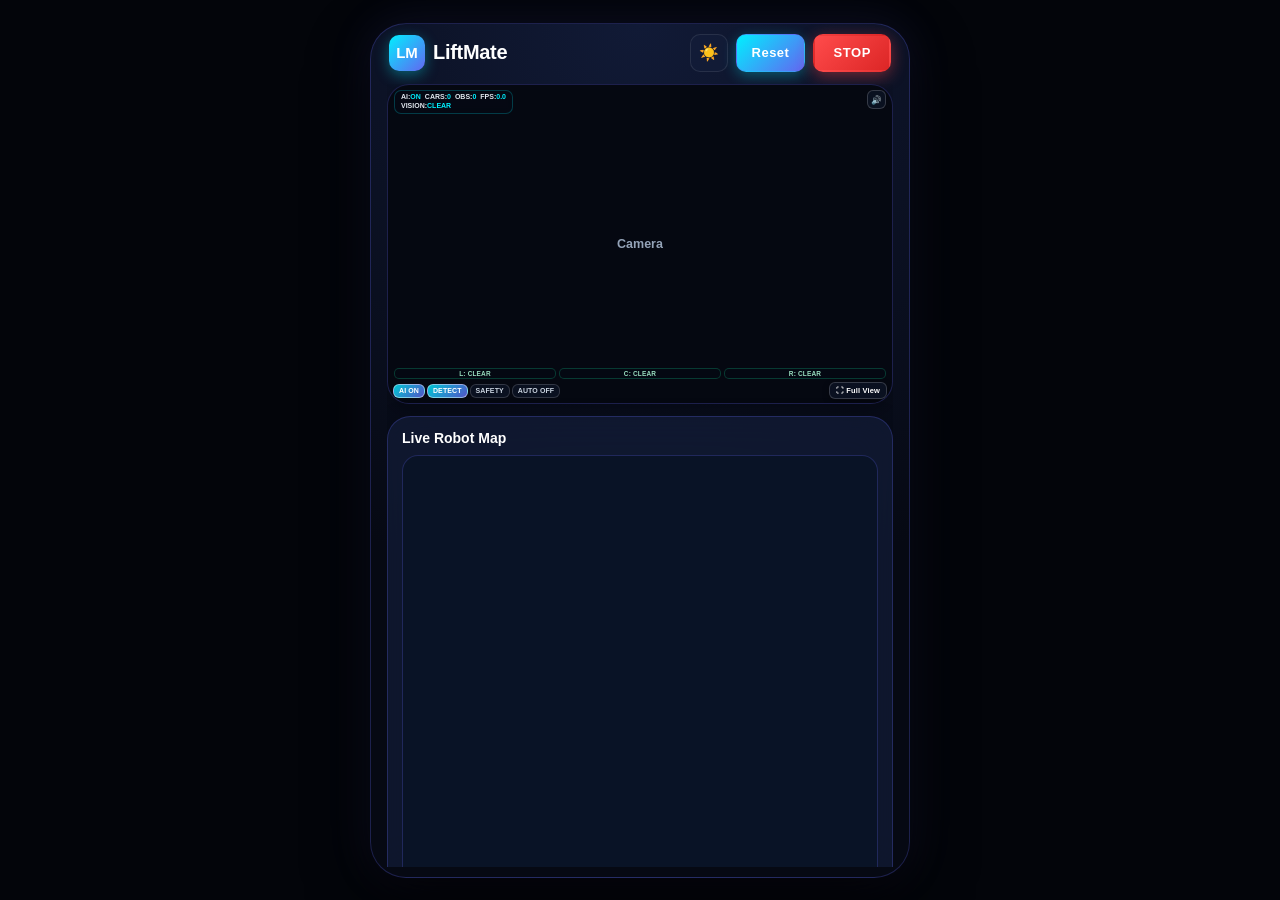
==== LiftMate-Control-Center/frontend/simple.html @ 36b8c378 "Initial full release: LiftMate control center, firmware, Android app, APK, models, maps, and scienti" ====
<!DOCTYPE html>
<html lang="en" data-theme="dark">
<head>
  <meta charset="UTF-8" />
  <meta name="viewport" content="width=device-width, initial-scale=1.0, maximum-scale=1.0, user-scalable=no, viewport-fit=cover" />
  <meta name="apple-mobile-web-app-capable" content="yes" />
  <meta name="apple-mobile-web-app-status-bar-style" content="black-translucent" />
  <title>LiftMate</title>
  <link rel="stylesheet" href="/vendor/leaflet/leaflet.css" />
  <style>
    /* ==================== MODERN AI DARK & LIGHT THEMES ==================== */
    :root[data-theme="dark"] {
      --bg-outer: #03050a;
      --bg-app: radial-gradient(circle at 50% 0%, #111a36 0%, #060913 65%);
      --bg-card: rgba(20, 30, 58, 0.68);
      --bg-track: rgba(8, 13, 26, 0.88);
      --border-glass: rgba(99, 102, 241, 0.26);
      --border-subtle: rgba(255, 255, 255, 0.09);
      --text-main: #ffffff;
      --text-sub: #94a3b8;
      --accent-gradient: linear-gradient(135deg, #00f0ff 0%, #6366f1 100%);
      --servo-gradient: linear-gradient(135deg, #a855f7 0%, #ec4899 100%);
      --shadow-shell: 0 24px 60px rgba(0, 0, 0, 0.8), 0 0 44px rgba(99, 102, 241, 0.14);
      --shadow-card: 0 8px 24px rgba(0, 0, 0, 0.32);
      --btn-surface: rgba(30, 41, 69, 0.78);
    }

    :root[data-theme="light"] {
      --bg-outer: #dfe7f2;
      --bg-app: radial-gradient(circle at 50% 0%, #ffffff 0%, #eef2f8 70%);
      --bg-card: rgba(255, 255, 255, 0.92);
      --bg-track: #e2e8f0;
      --border-glass: rgba(99, 102, 241, 0.2);
      --border-subtle: rgba(15, 23, 42, 0.08);
      --text-main: #0f172a;
      --text-sub: #64748b;
      --accent-gradient: linear-gradient(135deg, #2563eb 0%, #7c3aed 100%);
      --servo-gradient: linear-gradient(135deg, #8b5cf6 0%, #ec4899 100%);
      --shadow-shell: 0 20px 50px rgba(15, 23, 42, 0.14);
      --shadow-card: 0 8px 20px rgba(15, 23, 42, 0.06);
      --btn-surface: #f1f5f9;
    }

    * {
      box-sizing: border-box;
      margin: 0;
      padding: 0;
      -webkit-tap-highlight-color: transparent;
    }

    html, body {
      width: 100%;
      height: 100%;
      height: 100dvh;
      overflow: hidden;
      background: var(--bg-outer);
      color: var(--text-main);
      font-family: -apple-system, BlinkMacSystemFont, "SF Pro Display", "Inter", sans-serif;
      user-select: none;
      display: flex;
      justify-content: center;
      align-items: center;
      transition: background 0.3s ease, color 0.3s ease;
    }

    /* ==================== FLUID MOBILE APP SHELL (FITS ALL SCREEN SIZES) ==================== */
    .mobile-shell {
      width: 100%;
      max-width: 480px;
      height: 100%;
      height: 100dvh;
      background: var(--bg-app);
      display: flex;
      flex-direction: column;
      justify-content: space-between;
      gap: clamp(6px, 1.2dvh, 12px);
      padding:
        max(8px, env(safe-area-inset-top))
        clamp(10px, 3vw, 16px)
        max(10px, env(safe-area-inset-bottom));
      box-shadow: var(--shadow-shell);
      overflow: hidden;
    }

    @media (min-width: 520px) and (min-height: 700px) {
      .mobile-shell {
        height: min(95dvh, 880px);
        border-radius: 36px;
        border: 1px solid var(--border-glass);
      }
    }

    /* ==================== MINIMAL HEADER ==================== */
    .top-bar {
      flex: 0 0 auto;
      display: flex;
      align-items: center;
      justify-content: space-between;
      padding: 2px 2px;
    }

    .brand {
      display: flex;
      align-items: center;
      gap: 8px;
    }

    .brand-icon {
      width: clamp(30px, 4.2dvh, 36px);
      height: clamp(30px, 4.2dvh, 36px);
      border-radius: 10px;
      background: var(--accent-gradient);
      display: flex;
      align-items: center;
      justify-content: center;
      color: #fff;
      font-weight: 900;
      font-size: clamp(12px, 1.8dvh, 15px);
      box-shadow: 0 4px 14px rgba(0, 240, 255, 0.35);
    }

    .brand-title {
      font-size: clamp(16px, 2.3dvh, 20px);
      font-weight: 800;
      letter-spacing: -0.3px;
    }

    .top-actions {
      display: flex;
      align-items: center;
      gap: 8px;
    }

    .theme-btn {
      width: clamp(32px, 4.4dvh, 38px);
      height: clamp(32px, 4.4dvh, 38px);
      border-radius: 10px;
      border: 1px solid var(--border-subtle);
      background: var(--bg-card);
      color: var(--text-main);
      font-size: clamp(14px, 2dvh, 16px);
      cursor: pointer;
      display: flex;
      align-items: center;
      justify-content: center;
    }

    .reset-btn {
      height: clamp(32px, 4.4dvh, 38px);
      padding: 0 clamp(10px, 3vw, 15px);
      border-radius: 10px;
      border: 1px solid var(--border-glass);
      background: var(--accent-gradient);
      color: #fff;
      font-size: clamp(11px, 1.6dvh, 13px);
      font-weight: 900;
      letter-spacing: 0.5px;
      cursor: pointer;
      box-shadow: 0 4px 14px rgba(0, 240, 255, 0.3);
      transition: transform 0.1s ease, box-shadow 0.15s ease;
    }
    .reset-btn:active,
    .reset-btn.active {
      transform: scale(0.95);
      box-shadow: 0 0 20px rgba(0, 240, 255, 0.75);
    }

    .stop-btn {
      height: clamp(32px, 4.4dvh, 38px);
      padding: 0 clamp(12px, 3.5vw, 18px);
      border-radius: 10px;
      border: 2px solid transparent;
      background: linear-gradient(135deg, #ff4b4b 0%, #dc2626 100%);
      color: #fff;
      font-size: clamp(11px, 1.6dvh, 13px);
      font-weight: 900;
      letter-spacing: 0.6px;
      cursor: pointer;
      box-shadow: 0 4px 16px rgba(239, 68, 68, 0.45);
      transition: transform 0.1s ease, box-shadow 0.15s ease;
    }
    .stop-btn:active,
    .stop-btn.active {
      border-color: #ffffff;
      box-shadow: 0 0 24px rgba(255, 75, 75, 0.9);
      transform: scale(0.96);
    }

    /* ==================== RESPONSIVE CONTENT GRID ==================== */
    .main-stack {
      flex: 1 1 auto;
      min-height: 0;
      display: flex;
      flex-direction: column;
      justify-content: flex-start;
      gap: 12px;
      overflow-y: auto;
      overflow-x: hidden;
      -webkit-overflow-scrolling: touch;
      padding-bottom: 12px;
    }
    .main-stack::-webkit-scrollbar {
      width: 4px;
    }
    .main-stack::-webkit-scrollbar-thumb {
      background: var(--border-glass);
      border-radius: 4px;
    }

    /* ==================== CLEAN CAMERA VIEWPORT ==================== */
    .camera-card {
      flex: 0 0 auto;
      height: 245px;
      width: 100%;
      border-radius: clamp(16px, 2.5dvh, 22px);
      overflow: hidden;
      background: #050811;
      border: 1px solid var(--border-glass);
      box-shadow: var(--shadow-card);
      position: relative;
      display: flex;
      align-items: center;
      justify-content: center;
    }

    .camera-card.cam-fullscreen {
      position: fixed;
      inset: 8px;
      z-index: 9999;
      width: calc(100vw - 16px);
      height: calc(100dvh - 16px);
      border-radius: 20px;
      background: #03060d;
      box-shadow: 0 24px 64px rgba(0, 0, 0, 0.85);
    }

    .cam-full-btn {
      padding: 3px 6px;
      border-radius: 6px;
      border: 1px solid rgba(255, 255, 255, 0.18);
      background: rgba(15, 23, 42, 0.62);
      backdrop-filter: blur(6px);
      -webkit-backdrop-filter: blur(6px);
      color: #ffffff;
      font-size: 7.5px;
      font-weight: 800;
      letter-spacing: 0.15px;
      cursor: pointer;
      white-space: nowrap;
      box-shadow: 0 2px 6px rgba(0, 0, 0, 0.35);
      transition: transform 0.12s ease, background 0.15s ease, border-color 0.15s ease;
    }
    .cam-full-btn:hover,
    .cam-full-btn:active {
      transform: scale(0.96);
      border-color: #00f0ff;
      background: rgba(99, 102, 241, 0.85);
    }

    /* ==================== AI CAMERA VISION HUD & CONTROLS (INSIDE CAMERA CARD) ==================== */
    .ai-cam-hud {
      position: absolute;
      top: 5px;
      left: 6px;
      z-index: 18;
      background: rgba(6, 10, 22, 0.52);
      backdrop-filter: blur(5px);
      -webkit-backdrop-filter: blur(5px);
      border: 1px solid rgba(0, 240, 255, 0.22);
      border-radius: 7px;
      padding: 2px 6px;
      font-size: 7px;
      line-height: 1.25;
      font-weight: 700;
      color: #e2e8f0;
      pointer-events: none;
    }
    .ai-cam-hud .ai-hud-row {
      display: flex;
      align-items: center;
      gap: 4px;
      white-space: nowrap;
    }
    .ai-cam-hud .ai-val {
      color: #00f0ff;
      font-weight: 800;
    }
    .ai-cam-hud .ai-val.off {
      color: #94a3b8;
    }
    .ai-cam-hud .ai-val.warn {
      color: #fbbf24;
    }
    .ai-cam-hud .ai-val.crit {
      color: #ff4b4b;
    }

    .ai-top-right {
      position: absolute;
      top: 5px;
      right: 6px;
      z-index: 19;
      display: flex;
      align-items: center;
      gap: 3px;
      max-width: 52%;
    }

    .ai-warning-banner {
      display: none;
      padding: 2px 5px;
      border-radius: 6px;
      font-size: 7px;
      font-weight: 800;
      letter-spacing: 0.2px;
      color: #ffffff;
      background: rgba(15, 23, 42, 0.72);
      border: 1px solid rgba(56, 189, 248, 0.45);
      text-overflow: ellipsis;
      overflow: hidden;
      white-space: nowrap;
      pointer-events: none;
    }
    .ai-warning-banner.show {
      display: inline-block;
    }
    .ai-warning-banner.level-INFO {
      background: rgba(8, 47, 73, 0.75);
      border-color: #00f0ff;
      color: #e0f2fe;
    }
    .ai-warning-banner.level-WARNING {
      background: rgba(120, 53, 15, 0.82);
      border-color: #f59e0b;
      color: #fef3c7;
    }
    .ai-warning-banner.level-CRITICAL {
      background: linear-gradient(135deg, rgba(220, 38, 38, 0.9), rgba(153, 27, 27, 0.9));
      border-color: #ffffff;
      color: #ffffff;
      box-shadow: 0 0 12px rgba(239, 68, 68, 0.75);
    }

    .ai-mute-btn {
      width: 19px;
      height: 19px;
      border-radius: 6px;
      border: 1px solid rgba(255, 255, 255, 0.18);
      background: rgba(15, 23, 42, 0.62);
      color: #ffffff;
      font-size: 8.5px;
      cursor: pointer;
      display: flex;
      align-items: center;
      justify-content: center;
      flex: 0 0 auto;
    }

    .ai-region-strip {
      position: absolute;
      bottom: 24px;
      left: 6px;
      right: 6px;
      z-index: 18;
      display: grid;
      grid-template-columns: repeat(3, 1fr);
      gap: 3px;
      pointer-events: none;
    }
    .ai-zone-pill {
      background: rgba(6, 10, 22, 0.42);
      border: 1px solid rgba(16, 185, 129, 0.28);
      border-radius: 5px;
      padding: 1px 3px;
      text-align: center;
      font-size: 6.5px;
      font-weight: 700;
      color: rgba(167, 243, 208, 0.9);
      letter-spacing: 0.15px;
      white-space: nowrap;
      overflow: hidden;
      text-overflow: ellipsis;
    }
    .ai-zone-pill.blocked {
      background: rgba(127, 29, 29, 0.72);
      border-color: rgba(248, 113, 113, 0.65);
      color: #fecaca;
    }
    .ai-zone-pill.unknown {
      background: rgba(30, 41, 59, 0.52);
      border-color: rgba(148, 163, 184, 0.3);
      color: #cbd5e1;
    }

    .ai-cam-controls {
      position: absolute;
      bottom: 4px;
      left: 5px;
      right: 5px;
      z-index: 20;
      display: flex;
      align-items: center;
      justify-content: space-between;
      gap: 3px;
    }
    .ai-mode-group {
      display: flex;
      align-items: center;
      gap: 2px;
      flex-wrap: nowrap;
      overflow-x: auto;
      scrollbar-width: none;
    }
    .ai-mode-group::-webkit-scrollbar {
      display: none;
    }
    .ai-ctrl-btn {
      padding: 2.5px 5px;
      border-radius: 6px;
      border: 1px solid rgba(255, 255, 255, 0.16);
      background: rgba(15, 23, 42, 0.62);
      backdrop-filter: blur(5px);
      -webkit-backdrop-filter: blur(5px);
      color: #cbd5e1;
      font-size: 7px;
      font-weight: 800;
      letter-spacing: 0.1px;
      cursor: pointer;
      white-space: nowrap;
      transition: all 0.14s ease;
    }
    .ai-ctrl-btn.active {
      background: linear-gradient(135deg, rgba(0, 240, 255, 0.82) 0%, rgba(99, 102, 241, 0.82) 100%);
      color: #ffffff;
      border-color: rgba(255, 255, 255, 0.45);
    }
    .ai-ctrl-btn.safety-active {
      background: linear-gradient(135deg, rgba(16, 185, 129, 0.85) 0%, rgba(5, 150, 105, 0.85) 100%);
      color: #ffffff;
      border-color: rgba(255, 255, 255, 0.45);
    }
    .ai-ctrl-btn.locked {
      opacity: 0.65;
      border-style: dashed;
      border-color: rgba(245, 158, 11, 0.4);
      color: #fcd34d;
    }
    .ai-ctrl-btn.auto-active {
      background: linear-gradient(135deg, rgba(16, 185, 129, 0.92) 0%, rgba(5, 150, 105, 0.92) 100%);
      color: #ffffff;
      border-color: rgba(167, 243, 208, 0.75);
      box-shadow: 0 0 10px rgba(16, 185, 129, 0.55);
    }
    .auto-mode-btn {
      padding: 3px 9px;
      border-radius: 999px;
      border: 1px solid rgba(255, 255, 255, 0.16);
      background: rgba(15, 23, 42, 0.68);
      color: #cbd5e1;
      font-size: 10px;
      font-weight: 800;
      letter-spacing: 0.3px;
      cursor: pointer;
      white-space: nowrap;
      transition: all 0.16s ease;
    }
    .auto-mode-btn.active {
      background: linear-gradient(135deg, rgba(16, 185, 129, 0.92) 0%, rgba(5, 150, 105, 0.92) 100%);
      color: #ffffff;
      border-color: rgba(167, 243, 208, 0.78);
      box-shadow: 0 0 12px rgba(16, 185, 129, 0.45);
    }

    /* ==================== OFFLINE LIVE NAVIGATION MAP CARD ==================== */
    .map-actions-row {
      width: 100%;
      display: grid;
      grid-template-columns: repeat(3, 1fr);
      gap: 8px;
    }

    .map-pill-btn {
      padding: 8px 6px;
      border-radius: 12px;
      border: 1px solid var(--border-subtle);
      background: var(--btn-surface);
      color: var(--text-main);
      font-size: clamp(10.5px, 1.45dvh, 12px);
      font-weight: 800;
      cursor: pointer;
      text-align: center;
      white-space: nowrap;
      transition: background 0.15s ease, color 0.15s ease, transform 0.1s ease;
    }
    .map-pill-btn:active,
    .map-pill-btn.active {
      background: var(--accent-gradient);
      color: #ffffff;
      border-color: transparent;
      transform: scale(0.97);
    }

    .map-pill-btn.repaired-btn {
      background: linear-gradient(135deg, rgba(16, 185, 129, 0.22), rgba(5, 150, 105, 0.32));
      border-color: rgba(16, 185, 129, 0.55);
      color: var(--text-main);
    }
    .map-pill-btn.repaired-btn:active,
    .map-pill-btn.repaired-btn.active {
      background: linear-gradient(135deg, #10b981, #059669);
      color: #ffffff;
    }

    /* ==================== SUSTAINABLE CAR REPAIR MODAL ==================== */
    .sust-modal-backdrop {
      position: fixed;
      inset: 0;
      z-index: 10000;
      background: rgba(3, 7, 18, 0.78);
      backdrop-filter: blur(10px);
      -webkit-backdrop-filter: blur(10px);
      display: none;
      align-items: center;
      justify-content: center;
      padding: 16px;
    }
    .sust-modal-backdrop.open {
      display: flex;
    }
    .sust-modal-card {
      width: 100%;
      max-width: 420px;
      background: var(--bg-card);
      border: 1.5px solid rgba(16, 185, 129, 0.55);
      border-radius: 22px;
      padding: 18px 16px;
      box-shadow: 0 24px 60px rgba(0, 0, 0, 0.65);
      color: var(--text-main);
      display: flex;
      flex-direction: column;
      gap: 12px;
    }
    .sust-header {
      display: flex;
      align-items: center;
      justify-content: space-between;
      gap: 8px;
    }
    .sust-title {
      font-size: 15px;
      font-weight: 900;
      color: #10b981;
      display: flex;
      align-items: center;
      gap: 6px;
    }
    .sust-badges {
      display: grid;
      grid-template-columns: 1fr 1fr;
      gap: 8px;
    }
    .sust-metric {
      padding: 8px 10px;
      border-radius: 12px;
      background: rgba(16, 185, 129, 0.14);
      border: 1px solid rgba(16, 185, 129, 0.35);
      font-size: 11.5px;
      font-weight: 800;
      color: #10b981;
      text-align: center;
    }
    .sust-box {
      padding: 10px 12px;
      border-radius: 14px;
      background: var(--btn-surface);
      border: 1px solid var(--border-subtle);
      font-size: 11.5px;
      line-height: 1.48;
      color: var(--text-main);
    }
    .sust-box h4 {
      font-size: 12px;
      font-weight: 900;
      margin-bottom: 5px;
      color: var(--accent-cyan);
    }
    .sust-list {
      margin: 0;
      padding-left: 16px;
      display: flex;
      flex-direction: column;
      gap: 4px;
    }
    .sust-actions {
      display: grid;
      grid-template-columns: 1fr 1fr;
      gap: 8px;
    }
    .sust-btn-keep {
      padding: 10px 8px;
      border: none;
      border-radius: 12px;
      background: linear-gradient(135deg, #10b981, #059669);
      color: #ffffff;
      font-size: 12px;
      font-weight: 900;
      cursor: pointer;
    }
    .sust-btn-remove {
      padding: 10px 8px;
      border: none;
      border-radius: 12px;
      background: linear-gradient(135deg, #ef4444, #dc2626);
      color: #ffffff;
      font-size: 12px;
      font-weight: 900;
      cursor: pointer;
    }

    .offline-map-box {
      width: 100%;
      height: 300px;
      border-radius: 16px;
      overflow: hidden;
      border: 1.5px solid var(--border-glass);
      background: #091326;
      position: relative;
      z-index: 2;
      touch-action: none;
    }

    /* Modern styling for Leaflet in-map Layer Switcher & Zoom Controls */
    .leaflet-control-layers,
    .leaflet-bar {
      border: 1px solid rgba(99, 102, 241, 0.35) !important;
      border-radius: 12px !important;
      background: rgba(15, 23, 42, 0.88) !important;
      backdrop-filter: blur(10px);
      color: #ffffff !important;
      box-shadow: 0 6px 18px rgba(0, 0, 0, 0.45) !important;
      overflow: hidden;
    }
    .leaflet-bar a {
      background: transparent !important;
      color: #ffffff !important;
      border-bottom: 1px solid rgba(255, 255, 255, 0.12) !important;
      font-weight: 800;
    }
    .leaflet-control-layers-toggle {
      width: 34px !important;
      height: 34px !important;
    }
    .leaflet-control-layers-expanded {
      padding: 8px 12px !important;
      font-size: 12px !important;
      font-weight: 700 !important;
      color: #ffffff !important;
    }

    @media (min-width: 768px) {
      .mobile-shell {
        max-width: 540px;
      }
      .camera-card {
        height: 320px;
      }
      .offline-map-box {
        height: 450px;
      }
    }

    .glass-section.map-fullscreen {
      position: fixed;
      inset: 8px;
      z-index: 9999;
      height: calc(100dvh - 16px);
      overflow-y: auto;
    }
    .glass-section.map-fullscreen .offline-map-box {
      flex: 1 1 auto;
      height: 78dvh;
    }

    .camera-card canvas {
      width: 100%;
      height: 100%;
      object-fit: cover;
      display: none;
    }
    .camera-card.cam-fullscreen canvas {
      object-fit: contain;
    }

    .cam-label {
      color: var(--text-sub);
      font-size: 12.5px;
      font-weight: 600;
    }

    /* ==================== GLASS CARDS ==================== */
    .glass-section {
      flex: 0 0 auto;
      background: var(--bg-card);
      backdrop-filter: blur(18px);
      -webkit-backdrop-filter: blur(18px);
      border: 1px solid var(--border-glass);
      border-radius: clamp(18px, 2.6dvh, 24px);
      padding: clamp(8px, 1.4dvh, 14px) clamp(10px, 3vw, 14px);
      box-shadow: var(--shadow-card);
      display: flex;
      flex-direction: column;
      align-items: center;
      gap: clamp(6px, 1dvh, 10px);
    }

    .section-label {
      width: 100%;
      display: flex;
      align-items: center;
      justify-content: space-between;
      font-size: clamp(12px, 1.7dvh, 14px);
      font-weight: 800;
      color: var(--text-main);
    }

    .speed-badge {
      font-size: clamp(10.5px, 1.45dvh, 12px);
      font-weight: 800;
      padding: 2px 9px;
      border-radius: 999px;
      background: var(--bg-track);
      border: 1px solid var(--border-glass);
      color: var(--text-main);
    }

    /* ==================== WHEEL SPEED SLIDER (LOW TO MAX) ==================== */
    .speed-row {
      width: 100%;
      display: flex;
      align-items: center;
      gap: 8px;
      padding: 2px 2px;
    }

    .speed-tag {
      font-size: clamp(10px, 1.35dvh, 11.5px);
      font-weight: 800;
      color: var(--text-sub);
      letter-spacing: 0.3px;
      flex: 0 0 auto;
    }

    .speed-track {
      position: relative;
      flex: 1 1 auto;
      height: clamp(24px, 3.4dvh, 30px);
      border-radius: 999px;
      background: var(--bg-track);
      border: 1.5px solid var(--border-glass);
      box-shadow: inset 0 3px 8px rgba(0, 0, 0, 0.35);
      cursor: ew-resize;
      touch-action: none;
      overflow: hidden;
      display: flex;
      align-items: center;
    }

    .speed-fill {
      position: absolute;
      left: 0;
      top: 0;
      bottom: 0;
      width: 50%;
      background: var(--accent-gradient);
      opacity: 0.5;
      pointer-events: none;
      transition: width 0.03s linear;
    }

    .speed-thumb {
      position: absolute;
      top: 3px;
      bottom: 3px;
      width: clamp(22px, 3.2dvh, 28px);
      left: calc(50% - 13px);
      border-radius: 999px;
      background: var(--accent-gradient);
      border: 2px solid #ffffff;
      box-shadow: 0 2px 8px rgba(0, 0, 0, 0.45), 0 0 12px rgba(0, 240, 255, 0.6);
      pointer-events: none;
      transition: left 0.03s linear;
    }

    /* ==================== FLUID 360° CIRCULAR MOTORS ==================== */
    .omni-circle-outer {
      --wheel-size: clamp(128px, min(44vw, 22.5dvh), 196px);
      position: relative;
      width: var(--wheel-size);
      height: var(--wheel-size);
      border-radius: 50%;
      background: radial-gradient(circle, rgba(0, 240, 255, 0.14) 0%, var(--bg-track) 74%);
      border: 2px solid var(--border-glass);
      box-shadow: inset 0 0 28px rgba(0, 240, 255, 0.12), 0 8px 24px rgba(0, 0, 0, 0.28);
      display: flex;
      align-items: center;
      justify-content: center;
      touch-action: none;
      cursor: pointer;
    }

    .omni-inner-ring {
      position: absolute;
      inset: 16%;
      border-radius: 50%;
      border: 1px dashed var(--border-subtle);
      pointer-events: none;
    }

    /* Percentage-positioned compass buttons scale smoothly to ANY circle diameter */
    .compass-btn {
      position: absolute;
      width: clamp(24px, 3.6dvh, 32px);
      height: clamp(24px, 3.6dvh, 32px);
      transform: translate(-50%, -50%);
      border-radius: 50%;
      border: 1px solid var(--border-subtle);
      background: var(--btn-surface);
      color: var(--text-main);
      font-size: clamp(10px, 1.5dvh, 13px);
      font-weight: 800;
      display: flex;
      align-items: center;
      justify-content: center;
      cursor: pointer;
      z-index: 4;
      touch-action: none;
    }
    .compass-btn:active,
    .compass-btn.active {
      background: var(--accent-gradient);
      color: #fff;
      border-color: transparent;
      transform: translate(-50%, -50%) scale(1.14);
    }

    .compass-n  { top: 10%;   left: 50%; }
    .compass-s  { top: 90%;   left: 50%; }
    .compass-e  { top: 50%;   left: 90%; }
    .compass-w  { top: 50%;   left: 10%; }
    .compass-ne { top: 21.7%; left: 78.3%; }
    .compass-nw { top: 21.7%; left: 21.7%; }
    .compass-se { top: 78.3%; left: 78.3%; }
    .compass-sw { top: 78.3%; left: 21.7%; }

    .omni-puck {
      position: absolute;
      width: clamp(46px, 7dvh, 60px);
      height: clamp(46px, 7dvh, 60px);
      border-radius: 50%;
      background: var(--accent-gradient);
      border: 2.5px solid #ffffff;
      box-shadow: 0 5px 18px rgba(0, 0, 0, 0.45), 0 0 20px rgba(0, 240, 255, 0.65);
      display: flex;
      align-items: center;
      justify-content: center;
      color: #ffffff;
      font-size: clamp(9px, 1.3dvh, 11px);
      font-weight: 900;
      letter-spacing: 0.4px;
      z-index: 6;
      cursor: grab;
      touch-action: none;
      transition: transform 0.04s linear;
    }

    .rotate-row {
      width: 100%;
      display: grid;
      grid-template-columns: 1fr 1fr;
      gap: 8px;
    }

    .rotate-pill {
      padding: clamp(6px, 1.1dvh, 10px);
      border-radius: 14px;
      border: 1px solid var(--border-subtle);
      background: var(--btn-surface);
      color: var(--text-main);
      font-size: clamp(11px, 1.5dvh, 12.5px);
      font-weight: 800;
      cursor: pointer;
      text-align: center;
      touch-action: none;
    }
    .rotate-pill:active,
    .rotate-pill.active {
      background: var(--accent-gradient);
      color: #fff;
      border-color: transparent;
    }

    /* ==================== FLUID 4 VERTICAL SLIDERS DECK ==================== */
    .v-deck {
      width: 100%;
      display: grid;
      grid-template-columns: repeat(4, 1fr);
      gap: clamp(6px, 2vw, 10px);
    }

    .v-col {
      display: flex;
      flex-direction: column;
      align-items: center;
      gap: clamp(4px, 0.8dvh, 7px);
    }

    .v-title {
      font-size: clamp(10px, 1.45dvh, 11.5px);
      font-weight: 800;
      color: var(--text-main);
      text-align: center;
      white-space: nowrap;
    }

    .v-track {
      position: relative;
      width: clamp(44px, 14vw, 56px);
      height: clamp(92px, 17.5dvh, 160px);
      border-radius: 999px;
      background: var(--bg-track);
      border: 1.5px solid var(--border-glass);
      box-shadow: inset 0 4px 12px rgba(0, 0, 0, 0.38);
      cursor: ns-resize;
      touch-action: none;
      overflow: hidden;
      display: flex;
      justify-content: center;
    }

    .v-zero-line {
      position: absolute;
      top: 50%;
      left: 8px;
      right: 8px;
      height: 2px;
      background: var(--border-subtle);
      z-index: 1;
      pointer-events: none;
    }

    .v-fill {
      position: absolute;
      left: 0;
      right: 0;
      top: 50%;
      height: 0%;
      background: var(--accent-gradient);
      opacity: 0.45;
      z-index: 1;
      pointer-events: none;
      transition: height 0.03s linear, top 0.03s linear;
    }

    .v-fill.servo-fill {
      background: var(--servo-gradient);
      top: auto;
      bottom: 0;
      height: 50%;
    }

    .v-thumb {
      position: absolute;
      left: 4px;
      right: 4px;
      height: clamp(22px, 3.2dvh, 28px);
      top: calc(50% - 13px);
      border-radius: 999px;
      background: var(--accent-gradient);
      border: 2px solid #ffffff;
      box-shadow: 0 3px 10px rgba(0, 0, 0, 0.45), 0 0 12px rgba(0, 240, 255, 0.55);
      z-index: 3;
      display: flex;
      align-items: center;
      justify-content: center;
      pointer-events: none;
      transition: top 0.03s linear;
    }

    .v-thumb.servo-thumb {
      background: var(--servo-gradient);
      box-shadow: 0 3px 10px rgba(0, 0, 0, 0.45), 0 0 12px rgba(236, 72, 153, 0.55);
    }

    .v-thumb::after {
      content: "";
      width: 14px;
      height: 2.5px;
      border-radius: 2px;
      background: rgba(255, 255, 255, 0.92);
    }

    /* ==================== MOBILE LANDSCAPE AUTO-ADAPT ==================== */
    @media (orientation: landscape) and (max-height: 560px) {
      .mobile-shell {
        max-width: 100%;
        height: 100dvh;
        border-radius: 0;
      }
      .main-stack {
        flex-direction: row;
        align-items: stretch;
        gap: 10px;
      }
      .camera-card {
        flex: 1 1 32%;
        max-height: none;
        height: 100%;
      }
      .glass-section {
        flex: 1 1 34%;
        justify-content: center;
      }
      .omni-circle-outer {
        --wheel-size: clamp(120px, 46dvh, 175px);
      }
      .v-track {
        width: clamp(38px, 6.5vw, 50px);
        height: clamp(110px, 52dvh, 180px);
      }
    }

    /* ==================== FLOATING HARDWARE LINK NOTICE (ZERO LAYOUT IMPACT) ==================== */
    .hw-conn-toast {
      position: fixed;
      bottom: max(12px, env(safe-area-inset-bottom));
      left: 50%;
      transform: translateX(-50%);
      z-index: 9998;
      max-width: min(92vw, 440px);
      padding: 6px 12px;
      border-radius: 999px;
      background: rgba(127, 29, 29, 0.92);
      border: 1px solid rgba(248, 113, 113, 0.75);
      color: #ffffff;
      font-size: 11px;
      font-weight: 800;
      letter-spacing: 0.2px;
      text-align: center;
      box-shadow: 0 8px 24px rgba(0, 0, 0, 0.55);
      pointer-events: none;
      display: none;
    }
    .hw-conn-toast.show {
      display: block;
    }
  </style>
</head>
<body>

  <div class="hw-conn-toast" id="hwConnToast"></div>

  <div class="mobile-shell">

    <!-- ==================== MINIMAL HEADER ==================== -->
    <header class="top-bar">
      <div class="brand">
        <div class="brand-icon">LM</div>
        <span class="brand-title">LiftMate</span>
      </div>
      <div class="top-actions">
        <button class="theme-btn" onclick="toggleTheme()" title="Light / Dark Mode">
          <span id="themeIcon">☀️</span>
        </button>
        <button class="reset-btn" id="resetBtn" onclick="resetEverything()">Reset</button>
        <button class="stop-btn" id="stopBtn" onclick="stopEverything()">STOP</button>
      </div>
    </header>

    <div class="main-stack">

      <!-- ==================== LIVE CAMERA VIEW ==================== -->
      <div class="camera-card" id="cameraCard">
        <canvas id="simpleCamCanvas" width="320" height="240"></canvas>
        <span id="simpleCamMsg" class="cam-label">Camera</span>

        <!-- AI Status Overlay (Inside Existing Camera Card) -->
        <div class="ai-cam-hud" id="aiCamHud">
          <div class="ai-hud-row">
            <span>AI:<b class="ai-val" id="aiHudState">ON</b></span>
            <span>CARS:<b class="ai-val" id="aiHudCars">0</b></span>
            <span>OBS:<b class="ai-val" id="aiHudObstacles">0</b></span>
            <span>FPS:<b class="ai-val" id="aiHudFps">0.0</b></span>
          </div>
          <div class="ai-hud-row">
            <span>VISION:<b class="ai-val" id="aiHudVisionStatus">CLEAR</b></span>
          </div>
        </div>

        <!-- Smart Warning Banner & Audio Alert Mute Button -->
        <div class="ai-top-right">
          <div class="ai-warning-banner" id="aiWarningBanner"></div>
          <button class="ai-mute-btn" id="btnAiMute" onclick="toggleAiSoundMute()" title="Mute / Unmute AI Warning Audio">
            🔊
          </button>
        </div>

        <!-- Left / Center / Right Obstacle Awareness Strip -->
        <div class="ai-region-strip" id="aiRegionStrip">
          <div class="ai-zone-pill" id="aiZoneLeft">L: CLEAR</div>
          <div class="ai-zone-pill" id="aiZoneCenter">C: CLEAR</div>
          <div class="ai-zone-pill" id="aiZoneRight">R: CLEAR</div>
        </div>

        <!-- AI Mode Controls + Full View Button (Inside Existing Camera Card) -->
        <div class="ai-cam-controls" id="aiCamControls">
          <div class="ai-mode-group">
            <button class="ai-ctrl-btn active" id="btnAiOnOff" onclick="toggleAiVisionEnabled()">
              AI ON
            </button>
            <button class="ai-ctrl-btn active" id="btnAiDetectMode" onclick="setAiVisionMode('DETECTION')">
              DETECT
            </button>
            <button class="ai-ctrl-btn" id="btnAiSafetyMode" onclick="setAiVisionMode('SAFETY_ASSIST')">
              SAFETY
            </button>
            <button class="ai-ctrl-btn" id="btnAiNavMode" onclick="toggleAutonomousMode()" title="Activate Autonomous Obstacle-Avoidance vs Manual">
              AUTO OFF
            </button>
          </div>
          <button class="cam-full-btn" id="btnFullCamera" onclick="toggleCameraFullscreen()">
            ⛶ Full View
          </button>
        </div>
      </div>

      <!-- ==================== OFFLINE LIVE NAVIGATION MAP ==================== -->
      <section class="glass-section" id="offlineMapCard">
        <div class="section-label">
          <span>Live Robot Map</span>
        </div>

        <!-- Professional Multi-Layer Map Viewport (Satellite / Street / Dark / Local Grid) -->
        <div id="liftmateOfflineMap" class="offline-map-box"></div>

        <!-- Streamlined Map Controls -->
        <div class="map-actions-row">
          <button class="map-pill-btn" id="btnFullScreenMap" onclick="window.liftmateMap && window.liftmateMap.toggleFullscreen()">
            Full Screen Map
          </button>
          <button class="map-pill-btn" id="btnResetGyro" onclick="window.liftmateMap && window.liftmateMap.resetGyro()">
            Reset Gyro
          </button>
          <button class="map-pill-btn" id="btnLocateMe" onclick="window.liftmateMap && window.liftmateMap.locateMe()">
            Locate Me
          </button>
        </div>

        <!-- Car Repair & Manual Robot Placement Controls -->
        <div class="map-actions-row">
          <button class="map-pill-btn" id="btnMoveRobot" onclick="window.liftmateMap && window.liftmateMap.toggleMoveRobotMode()">
            🤖 Move Robot
          </button>
          <button class="map-pill-btn" id="btnPinCarHere" onclick="window.liftmateMap && window.liftmateMap.pinCarRepairHere()">
            🔧 Pin Car Here
          </button>
          <button class="map-pill-btn" id="btnTapPinCar" onclick="window.liftmateMap && window.liftmateMap.toggleTapPinMode()">
            📍 Tap Map to Pin
          </button>
        </div>

        <div class="map-actions-row" style="grid-template-columns: 1.3fr 1fr;">
          <button class="map-pill-btn repaired-btn" id="btnCarRepaired" onclick="window.liftmateMap && window.liftmateMap.markLatestCarRepaired()">
            ✅ Car Repaired (Sustainability)
          </button>
          <button class="map-pill-btn" id="btnClearRepairPins" onclick="window.liftmateMap && window.liftmateMap.clearRepairPins()">
            🗑️ Remove All
          </button>
        </div>
      </section>

      <!-- ==================== CIRCULAR OMNIDIRECTIONAL WHEELS ==================== -->
      <section class="glass-section">
        <div class="section-label">
          <span>Wheels</span>
          <div style="display:flex;align-items:center;gap:6px;">
            <button class="auto-mode-btn" id="btnAutoMode" onclick="toggleAutonomousMode()" title="Switch between Autonomous Obstacle Avoidance and Manual control">🤖 MANUAL</button>
            <span class="speed-badge" id="wheelSpeedBadge">Speed 55%</span>
          </div>
        </div>

        <div class="omni-circle-outer" id="omniCircle">
          <div class="omni-inner-ring"></div>

          <button class="compass-btn compass-n"  data-vx="0"     data-vy="1"     data-w="0">↑</button>
          <button class="compass-btn compass-ne" data-vx="0.75"  data-vy="0.75"  data-w="0">↗</button>
          <button class="compass-btn compass-e"  data-vx="1"     data-vy="0"     data-w="0">→</button>
          <button class="compass-btn compass-se" data-vx="0.75"  data-vy="-0.75" data-w="0">↘</button>
          <button class="compass-btn compass-s"  data-vx="0"     data-vy="-1"    data-w="0">↓</button>
          <button class="compass-btn compass-sw" data-vx="-0.75" data-vy="-0.75" data-w="0">↙</button>
          <button class="compass-btn compass-w"  data-vx="-1"    data-vy="0"     data-w="0">←</button>
          <button class="compass-btn compass-nw" data-vx="-0.75" data-vy="0.75"  data-w="0">↖</button>

          <div class="omni-puck" id="omniPuck">MOVE</div>
        </div>

        <div class="rotate-row">
          <button class="rotate-pill" data-vx="0" data-vy="0" data-w="-1">↺ Rotate Left</button>
          <button class="rotate-pill" data-vx="0" data-vy="0" data-w="1">↻ Rotate Right</button>
        </div>

        <!-- Wheel Motors Speed Slider (Low to Max) -->
        <div class="speed-row">
          <span class="speed-tag">Low</span>
          <div class="speed-track" id="wheelSpeedTrack">
            <div class="speed-fill" id="wheelSpeedFill"></div>
            <div class="speed-thumb" id="wheelSpeedThumb"></div>
          </div>
          <span class="speed-tag">Max</span>
        </div>
      </section>

      <!-- ==================== VERTICAL SLIDERS: ACTUATORS & SERVO ==================== -->
      <section class="glass-section">
        <div class="section-label">
          <span>Actuators &amp; Servo</span>
        </div>

        <div class="v-deck">

          <!-- 1. Jack (Upper Actuator) Vertical Slider -->
          <div class="v-col">
            <span class="v-title">Jack</span>
            <div class="v-track" data-target="UPPER">
              <div class="v-zero-line"></div>
              <div class="v-fill" id="vFillUpper"></div>
              <div class="v-thumb" id="vThumbUpper"></div>
            </div>
          </div>

          <!-- 2. Holder (Lower Actuator) Vertical Slider -->
          <div class="v-col">
            <span class="v-title">Holder</span>
            <div class="v-track" data-target="LOWER">
              <div class="v-zero-line"></div>
              <div class="v-fill" id="vFillLower"></div>
              <div class="v-thumb" id="vThumbLower"></div>
            </div>
          </div>

          <!-- 3. Jack & Holder (Both Actuators) Vertical Slider -->
          <div class="v-col">
            <span class="v-title">Jack &amp; Holder</span>
            <div class="v-track" data-target="BOTH">
              <div class="v-zero-line"></div>
              <div class="v-fill" id="vFillBoth"></div>
              <div class="v-thumb" id="vThumbBoth"></div>
            </div>
          </div>

          <!-- 4. Camera (Servo Vertical Slider, 6° to 130°) -->
          <div class="v-col">
            <span class="v-title" id="servoTitle">Camera</span>
            <div class="v-track" id="vTrackServo">
              <div class="v-zero-line"></div>
              <div class="v-fill servo-fill" id="vFillServo"></div>
              <div class="v-thumb servo-thumb" id="vThumbServo"></div>
            </div>
          </div>

        </div>
      </section>

    </div>

  </div>

  <!-- ==================== SUSTAINABLE CAR REPAIR & PURPOSE MODAL ==================== -->
  <div class="sust-modal-backdrop" id="sustainableRepairModal" onclick="if(event.target===this) window.liftmateMap && window.liftmateMap.closeSustainableRepairModal()">
    <div class="sust-modal-card">
      <div class="sust-header">
        <div class="sust-title">
          <span>🌱</span>
          <span id="sustModalPinLabel">Car Repair Completed</span>
        </div>
        <button class="theme-btn" onclick="window.liftmateMap && window.liftmateMap.closeSustainableRepairModal()" title="Close">✕</button>
      </div>

      <div class="sust-badges">
        <div class="sust-metric" id="sustModalCount">1 Car Repaired</div>
        <div class="sust-metric" id="sustModalCo2">4.2 kg CO₂ Saved</div>
      </div>

      <div class="sust-box">
        <h4>🎯 Purpose of LiftMate Car Repair</h4>
        <div>
          LiftMate autonomously and remotely navigates under vehicles using 360° Mecanum wheels, live camera vision, and dual electric actuators (<b>Jack &amp; Holder</b>) to lift and stabilize cars safely—eliminating the need for human mechanics to enter hazardous under-load crush zones.
        </div>
      </div>

      <div class="sust-box">
        <h4>♻️ Sustainability &amp; Environmental Impact</h4>
        <ul class="sust-list">
          <li><b>100% Zero-Emission Electric Drive:</b> Battery-electric Mecanum motors &amp; actuators produce <b>0 g exhaust emissions</b> vs. heavy diesel recovery trucks.</li>
          <li><b>Zero Hydraulic Oil Contamination:</b> Electric linear actuators (Jack &amp; Holder) eliminate hydraulic fluid leaks into roads, soil, and groundwater.</li>
          <li><b>Lower Carbon Footprint:</b> On-site robotic assistance avoids tow-truck dispatch (~4.2 kg CO₂ saved per vehicle repair) and extends tire &amp; chassis life.</li>
          <li><b>Sustainable Worker Safety:</b> Zero back strain and zero under-vehicle crush exposure via remote smartphone telemetry.</li>
        </ul>
      </div>

      <div class="sust-actions">
        <button class="sust-btn-keep" onclick="window.liftmateMap && window.liftmateMap.closeSustainableRepairModal()">
          ✅ Repaired (Keep on Map)
        </button>
        <button class="sust-btn-remove" id="sustModalRemoveBtn">
          🗑️ Remove Pin
        </button>
      </div>
    </div>
  </div>

  <script src="/vendor/leaflet/leaflet.js"></script>
  <script src="/js/liftmate_offline_map.js?v=8"></script>
  <script>
    "use strict";

    let wheelVec = { vx: 0, vy: 0, w: 0, active: false };
    let actVec = { upper: 0, lower: 0 };
    let servoDebounce = null;
    const MIN_WHEEL_PWM = 55;
    const MAX_WHEEL_PWM = 255;
    const DEFAULT_WHEEL_PWM = 155;
    let wheelSpeedPwm = DEFAULT_WHEEL_PWM;

    function toggleCameraFullscreen() {
      const card = document.getElementById("cameraCard");
      const btn = document.getElementById("btnFullCamera");
      if (!card) return;
      const isFull = card.classList.toggle("cam-fullscreen");
      if (btn) {
        btn.textContent = isFull ? "✕ Exit Full View" : "⛶ Full View";
      }
    }

    document.addEventListener("keydown", (e) => {
      if (e.key === "Escape") {
        const card = document.getElementById("cameraCard");
        const btn = document.getElementById("btnFullCamera");
        if (card && card.classList.contains("cam-fullscreen")) {
          card.classList.remove("cam-fullscreen");
          if (btn) btn.textContent = "⛶ Full View";
        }
      }
    });

    function renderWheelSpeedSlider(pwm) {
      wheelSpeedPwm = Math.max(MIN_WHEEL_PWM, Math.min(MAX_WHEEL_PWM, Math.round(pwm)));
      const norm = (wheelSpeedPwm - MIN_WHEEL_PWM) / (MAX_WHEEL_PWM - MIN_WHEEL_PWM);
      const pct = Math.round(20 + norm * 80);
      const fill = document.getElementById("wheelSpeedFill");
      const thumb = document.getElementById("wheelSpeedThumb");
      const badge = document.getElementById("wheelSpeedBadge");
      const pctTrack = 6 + norm * 88;
      if (fill) fill.style.width = `${Math.round(norm * 100)}%`;
      if (thumb) thumb.style.left = `calc(${pctTrack}% - ${(thumb.clientWidth || 24) / 2}px)`;
      if (badge) {
        const tag = norm <= 0.08 ? "Low" : (norm >= 0.95 ? "Max" : `${pct}%`);
        badge.textContent = `Speed ${tag}`;
      }
      if (wheelVec.active) {
        sendWheelsNow();
      }
    }

    /* ==================== THEME TOGGLE ==================== */
    function applyTheme(theme) {
      document.documentElement.setAttribute("data-theme", theme);
      localStorage.setItem("liftmate_theme", theme);
      document.getElementById("themeIcon").textContent = theme === "light" ? "🌙" : "☀️";
    }

    function toggleTheme() {
      const cur = document.documentElement.getAttribute("data-theme") || "dark";
      applyTheme(cur === "dark" ? "light" : "dark");
    }

    /* ==================== API CALL (RATE-SAFE + STOP-PRIORITY) ==================== */
    let lastHwMsgTs = 0;
    let hwToastTimer = null;
    let serialConnectedFlag = true;
    let controlInFlight = false;
    let queuedControlPayload = null;
    let lastMoveSendTs = 0;

    function updateHwToast(msg, stickyDisconnected = false) {
      const el = document.getElementById("hwConnToast");
      if (!el) return;
      if (!msg) {
        if (!serialConnectedFlag) {
          el.textContent = "⚠ Arduino Mega USB disconnected — plug Mega USB cable into Raspberry Pi";
          el.classList.add("show");
          return;
        }
        el.classList.remove("show");
        el.textContent = "";
        return;
      }
      el.textContent = msg;
      el.classList.add("show");
      lastHwMsgTs = Date.now();
      if (hwToastTimer) clearTimeout(hwToastTimer);
      if (!stickyDisconnected) {
        hwToastTimer = setTimeout(() => {
          if (Date.now() - lastHwMsgTs >= 2400) {
            updateHwToast(null);
          }
        }, 2500);
      }
    }

    function isPriorityStopOrReset(payload) {
      if (!payload || !payload.mode) return false;
      const m = String(payload.mode).toUpperCase();
      if (m === "STOP_ALL" || m === "RESET_ALL") return true;
      if (m === "WHEELS" && (payload.vy || 0) === 0 && (payload.vx || 0) === 0 && (payload.omega || 0) === 0) return true;
      if (m === "ACTUATORS" && (payload.upper_pwm || 0) === 0 && (payload.lower_pwm || 0) === 0) return true;
      return m === "SERVO";
    }

    function dispatchControlNow(payload) {
      controlInFlight = true;
      lastMoveSendTs = Date.now();
      fetch("/api/simple/control", {
        method: "POST",
        headers: { "Content-Type": "application/json" },
        body: JSON.stringify(payload),
      })
        .then((res) => res.json().catch(() => null))
        .then((data) => {
          if (!data) return;
          if (typeof data.serial_connected === "boolean") {
            serialConnectedFlag = data.serial_connected;
          }
          if (data.ok === false && data.message) {
            const sticky = String(data.message).includes("DISCONNECTED");
            updateHwToast(`⚠ ${data.message}`, sticky);
          } else if (data.ok === true && serialConnectedFlag) {
            updateHwToast(null);
          }
        })
        .catch(() => {})
        .finally(() => {
          controlInFlight = false;
          if (queuedControlPayload) {
            const next = queuedControlPayload;
            queuedControlPayload = null;
            dispatchControlNow(next);
          }
        });
    }

    function sendControl(payload) {
      if (autonomousEnabled && payload && payload.mode !== "SERVO") {
        updateAutonomousUi({ enabled: false, action: "MANUAL", reason: "Manual operator control" });
      }
      const priority = isPriorityStopOrReset(payload);
      const now = Date.now();
      if (priority) {
        // Priority stop/reset/servo must always supersede any queued drag packet
        if (controlInFlight) {
          queuedControlPayload = payload;
          return;
        }
        queuedControlPayload = null;
        dispatchControlNow(payload);
        return;
      }
      if (controlInFlight || (now - lastMoveSendTs < 55)) {
        queuedControlPayload = payload;
        return;
      }
      dispatchControlNow(payload);
    }

    /* ==================== 360° CIRCULAR WHEELS ==================== */
    function setPuckPosition(nx, ny) {
      const circle = document.getElementById("omniCircle");
      const puck = document.getElementById("omniPuck");
      const maxR = Math.max(36, circle.clientWidth * 0.31);
      const px = Math.round(nx * maxR);
      const py = Math.round(-ny * maxR);
      puck.style.transform = `translate(${px}px, ${py}px)`;
    }

    function sendWheelsNow() {
      clearStopBadge();
      const vy = Math.round(wheelVec.vy * wheelSpeedPwm);
      const vx = Math.round(wheelVec.vx * wheelSpeedPwm);
      const omega = Math.round(wheelVec.w * wheelSpeedPwm);
      sendControl({ mode: "WHEELS", vy, vx, omega });
    }

    function stopWheels() {
      wheelVec = { vx: 0, vy: 0, w: 0, active: false };
      setPuckPosition(0, 0);
      document.querySelectorAll(".compass-btn.active, .rotate-pill.active").forEach((b) => b.classList.remove("active"));
      sendControl({ mode: "WHEELS", vy: 0, vx: 0, omega: 0 });
    }

    /* ==================== VERTICAL ACTUATORS ==================== */
    function renderBiDirectionalFader(suffix, pwmVal) {
      const thumb = document.getElementById(`vThumb${suffix}`);
      const fill = document.getElementById(`vFill${suffix}`);
      const v = Math.max(-255, Math.min(255, pwmVal));
      const norm = v / 255.0;
      const pctFromTop = 50 - norm * 40;
      thumb.style.top = `calc(${pctFromTop}% - ${thumb.clientHeight / 2 || 13}px)`;

      if (v > 0) {
        const h = norm * 40;
        fill.style.top = `${50 - h}%`;
        fill.style.height = `${h}%`;
      } else if (v < 0) {
        const h = Math.abs(norm) * 40;
        fill.style.top = `50%`;
        fill.style.height = `${h}%`;
      } else {
        fill.style.top = `50%`;
        fill.style.height = `0%`;
      }
    }

    function clearStopBadge() {
      const stopBtn = document.getElementById("stopBtn");
      if (stopBtn && stopBtn.classList.contains("active")) {
        stopBtn.classList.remove("active");
        stopBtn.textContent = "STOP";
      }
    }

    /* ==================== JACK MOVING UP / DOWN ATTENTION SOUND ALERT ==================== */
    let lastJackBeepTs = 0;

    function ensureJackAudioContext() {
      try {
        const Ctx = window.AudioContext || window.webkitAudioContext;
        if (!Ctx) return null;
        if (!audioCtx) audioCtx = new Ctx();
        if (audioCtx.state === "suspended") audioCtx.resume();
        return audioCtx;
      } catch (_) {
        return null;
      }
    }

    function playJackAlertTone(pwmVal) {
      if (!pwmVal || pwmVal === 0) return;
      const now = Date.now();
      if (now - lastJackBeepTs < 300) return;
      lastJackBeepTs = now;

      const ctx = ensureJackAudioContext();
      if (!ctx) return;
      try {
        const t0 = ctx.currentTime;
        const osc1 = ctx.createOscillator();
        const osc2 = ctx.createOscillator();
        const gain = ctx.createGain();

        // Square + Sawtooth dual-oscillator industrial piezo alarm for maximum speaker loudness
        osc1.type = "square";
        osc2.type = "sawtooth";

        if (pwmVal > 0) {
          // Jack Moving UP: loud high-output ascending industrial alarm (2200 Hz -> 3000 Hz)
          osc1.frequency.setValueAtTime(2200, t0);
          osc1.frequency.setValueAtTime(3000, t0 + 0.11);
          osc2.frequency.setValueAtTime(1100, t0);
          osc2.frequency.setValueAtTime(1500, t0 + 0.11);
        } else {
          // Jack Moving DOWN: loud high-output descending industrial backup alarm (2800 Hz -> 1900 Hz)
          osc1.frequency.setValueAtTime(2800, t0);
          osc1.frequency.setValueAtTime(1900, t0 + 0.11);
          osc2.frequency.setValueAtTime(1400, t0);
          osc2.frequency.setValueAtTime(950, t0 + 0.11);
        }

        // Sustained full-volume (1.0) plateau before rapid release
        gain.gain.setValueAtTime(1.0, t0);
        gain.gain.setValueAtTime(1.0, t0 + 0.21);
        gain.gain.exponentialRampToValueAtTime(0.01, t0 + 0.25);

        osc1.connect(gain);
        osc2.connect(gain);
        gain.connect(ctx.destination);

        osc1.start(t0);
        osc2.start(t0);
        osc1.stop(t0 + 0.25);
        osc2.stop(t0 + 0.25);
      } catch (_) {}
    }

    function setActuatorTarget(target, pwm) {
      clearStopBadge();
      if (target === "BOTH") {
        actVec.upper = pwm;
        actVec.lower = pwm;
        renderBiDirectionalFader("Both", pwm);
        renderBiDirectionalFader("Upper", pwm);
        renderBiDirectionalFader("Lower", pwm);
      } else if (target === "UPPER") {
        actVec.upper = pwm;
        actVec.lower = 0;
        renderBiDirectionalFader("Upper", pwm);
        renderBiDirectionalFader("Lower", 0);
        renderBiDirectionalFader("Both", 0);
      } else if (target === "LOWER") {
        actVec.upper = 0;
        actVec.lower = pwm;
        renderBiDirectionalFader("Lower", pwm);
        renderBiDirectionalFader("Upper", 0);
        renderBiDirectionalFader("Both", 0);
      }
      if (pwm !== 0) {
        playJackAlertTone(pwm);
      } else {
        lastJackBeepTs = 0;
      }
      sendControl({ mode: "ACTUATORS", upper_pwm: actVec.upper, lower_pwm: actVec.lower });
    }

    /* ==================== VERTICAL SERVO SLIDER (6° TO 130°) ==================== */
    const SERVO_MIN_DEG = 6;
    const SERVO_MAX_DEG = 130;

    function renderServoFader(angle) {
      const thumb = document.getElementById("vThumbServo");
      const title = document.getElementById("servoTitle");
      const a = Math.max(SERVO_MIN_DEG, Math.min(SERVO_MAX_DEG, Math.round(angle)));
      const norm = (a - SERVO_MIN_DEG) / (SERVO_MAX_DEG - SERVO_MIN_DEG);
      const pctFromTop = 90 - norm * 80;
      thumb.style.top = `calc(${pctFromTop}% - ${thumb.clientHeight / 2 || 13}px)`;
      document.getElementById("vFillServo").style.height = `${Math.round(norm * 100)}%`;
      if (title) title.textContent = "Camera";
    }

    function setServoAngle(angle) {
      clearStopBadge();
      const clamped = Math.max(SERVO_MIN_DEG, Math.min(SERVO_MAX_DEG, Math.round(angle)));
      renderServoFader(clamped);
      if (servoDebounce) clearTimeout(servoDebounce);
      servoDebounce = setTimeout(() => {
        sendControl({ mode: "SERVO", servo_angle: clamped });
      }, 30);
    }

    /* ==================== STOP ALL & RESET ALL ==================== */
    let cancelActiveGestures = () => {};

    function stopEverything() {
      cancelActiveGestures();
      if (servoDebounce) {
        clearTimeout(servoDebounce);
        servoDebounce = null;
      }
      wheelVec = { vx: 0, vy: 0, w: 0, active: false };
      actVec = { upper: 0, lower: 0 };
      setPuckPosition(0, 0);
      document.querySelectorAll(".compass-btn.active, .rotate-pill.active").forEach((b) => b.classList.remove("active"));
      renderBiDirectionalFader("Upper", 0);
      renderBiDirectionalFader("Lower", 0);
      renderBiDirectionalFader("Both", 0);

      const stopBtn = document.getElementById("stopBtn");
      if (stopBtn) {
        stopBtn.classList.add("active");
        stopBtn.textContent = "STOPPED";
      }

      sendControl({ mode: "STOP_ALL" });
      setTimeout(() => sendControl({ mode: "STOP_ALL" }), 60);
    }

    function resetEverything() {
      cancelActiveGestures();
      clearStopBadge();
      if (servoDebounce) {
        clearTimeout(servoDebounce);
        servoDebounce = null;
      }
      wheelVec = { vx: 0, vy: 0, w: 0, active: false };
      actVec = { upper: 0, lower: 0 };
      setPuckPosition(0, 0);
      document.querySelectorAll(".compass-btn.active, .rotate-pill.active").forEach((b) => b.classList.remove("active"));
      renderBiDirectionalFader("Upper", 0);
      renderBiDirectionalFader("Lower", 0);
      renderBiDirectionalFader("Both", 0);
      renderServoFader(SERVO_MIN_DEG);
      renderWheelSpeedSlider(DEFAULT_WHEEL_PWM);

      const resetBtn = document.getElementById("resetBtn");
      if (resetBtn) {
        resetBtn.classList.add("active");
        setTimeout(() => resetBtn.classList.remove("active"), 350);
      }

      sendControl({ mode: "RESET_ALL", servo_angle: SERVO_MIN_DEG });
    }

    /* ==================== KEEP-ALIVE HEARTBEAT ==================== */
    setInterval(() => {
      if (wheelVec.active) {
        sendWheelsNow();
      } else if (actVec.upper !== 0 || actVec.lower !== 0) {
        playJackAlertTone(actVec.upper !== 0 ? actVec.upper : actVec.lower);
        sendControl({ mode: "ACTUATORS", upper_pwm: actVec.upper, lower_pwm: actVec.lower });
      }
    }, 150);

    /* ==================== AI VISION OVERLAY, WARNINGS & CONTROLS ==================== */
    let aiVisionState = {
      enabled: true,
      mode: "DETECTION",
      ai_navigation_locked: true,
      model_ready: true,
      vision_status: "READY",
      active_warning: "",
      warning_level: "NONE",
      car_count: 0,
      vehicle_count: 0,
      obstacle_count: 0,
      car_in_forward_region: false,
      ai_fps: 0.0,
      detections: [],
      regions: {
        LEFT: { status: "CLEAR CAMERA REGION", blocked: false },
        CENTER: { status: "CLEAR CAMERA REGION", blocked: false },
        RIGHT: { status: "CLEAR CAMERA REGION", blocked: false },
      },
    };
    let aiSoundMuted = localStorage.getItem("liftmate_ai_mute") === "1";
    let lastAiBeepTs = 0;
    let audioCtx = null;

    function updateMuteButtonIcon() {
      const btn = document.getElementById("btnAiMute");
      if (btn) btn.textContent = aiSoundMuted ? "🔇" : "🔊";
    }

    function toggleAiSoundMute() {
      aiSoundMuted = !aiSoundMuted;
      localStorage.setItem("liftmate_ai_mute", aiSoundMuted ? "1" : "0");
      updateMuteButtonIcon();
    }

    function playAiWarningBeep(level) {
      if (aiSoundMuted) return;
      const now = Date.now();
      const cooldown = level === "CRITICAL" ? 1400 : 2800;
      if (now - lastAiBeepTs < cooldown) return;
      lastAiBeepTs = now;
      try {
        const Ctx = window.AudioContext || window.webkitAudioContext;
        if (!Ctx) return;
        if (!audioCtx) audioCtx = new Ctx();
        if (audioCtx.state === "suspended") audioCtx.resume();
        const osc = audioCtx.createOscillator();
        const gain = audioCtx.createGain();
        osc.type = level === "CRITICAL" ? "sawtooth" : "sine";
        osc.frequency.value = level === "CRITICAL" ? 880 : 620;
        gain.gain.setValueAtTime(0.08, audioCtx.currentTime);
        gain.gain.exponentialRampToValueAtTime(0.001, audioCtx.currentTime + 0.18);
        osc.connect(gain);
        gain.connect(audioCtx.destination);
        osc.start();
        osc.stop(audioCtx.currentTime + 0.18);
      } catch (_) {}
    }

    async function toggleAiVisionEnabled() {
      const nextEnabled = !aiVisionState.enabled;
      try {
        const res = await fetch("/api/ai/config", {
          method: "POST",
          headers: { "Content-Type": "application/json" },
          body: JSON.stringify({ enabled: nextEnabled }),
        });
        const data = await res.json();
        if (data && data.ai_vision) updateAiHudAndControls(data.ai_vision);
      } catch (_) {}
    }

    async function setAiVisionMode(mode) {
      try {
        const res = await fetch("/api/ai/config", {
          method: "POST",
          headers: { "Content-Type": "application/json" },
          body: JSON.stringify({ enabled: true, mode }),
        });
        const data = await res.json();
        if (data && data.ai_vision) {
          updateAiHudAndControls(data.ai_vision);
        }
        if (data && data.ok === false && data.message) {
          const banner = document.getElementById("aiWarningBanner");
          if (banner) {
            banner.textContent = "AI NAV LOCKED – SENSORS REQUIRED";
            banner.className = "ai-warning-banner show level-WARNING";
          }
        }
      } catch (_) {}
    }

    let autonomousEnabled = false;

    function updateAutonomousUi(autoState) {
      if (!autoState) return;
      autonomousEnabled = !!autoState.enabled;
      const action = autoState.action || (autonomousEnabled ? "ENGAGED" : "MANUAL");

      const wheelBtn = document.getElementById("btnAutoMode");
      if (wheelBtn) {
        wheelBtn.textContent = autonomousEnabled ? `🤖 AUTO: ${action}` : "🤖 MANUAL";
        wheelBtn.classList.toggle("active", autonomousEnabled);
        wheelBtn.title = autoState.reason || "Toggle Autonomous Obstacle Avoidance vs Manual";
      }

      const camBtn = document.getElementById("btnAiNavMode");
      if (camBtn) {
        camBtn.textContent = autonomousEnabled ? "AUTO ON" : "AUTO OFF";
        camBtn.classList.toggle("auto-active", autonomousEnabled);
        camBtn.classList.remove("locked");
      }
    }

    async function toggleAutonomousMode() {
      const targetEnabled = !autonomousEnabled;
      const autoSpeed = Math.min(125, Math.max(55, Math.round(wheelSpeedPwm * 0.58)));
      try {
        const res = await fetch("/api/autonomous/mode", {
          method: "POST",
          headers: { "Content-Type": "application/json" },
          body: JSON.stringify({ enabled: targetEnabled, speed_pwm: autoSpeed }),
        });
        const data = await res.json();
        if (data && data.ai_vision) {
          updateAiHudAndControls(data.ai_vision);
        }
        if (data && data.autonomous) {
          updateAutonomousUi(data.autonomous);
        }
        if (data && data.ok === false && data.message) {
          const banner = document.getElementById("aiWarningBanner");
          if (banner) {
            banner.textContent = data.message;
            banner.className = "ai-warning-banner show level-WARNING";
          }
        }
      } catch (_) {}
    }

    function updateAiHudAndControls(ai) {
      if (!ai) return;
      aiVisionState = ai;

      const stateEl = document.getElementById("aiHudState");
      const fpsEl = document.getElementById("aiHudFps");
      const carsEl = document.getElementById("aiHudCars");
      const vehEl = document.getElementById("aiHudVehicles");
      const obsEl = document.getElementById("aiHudObstacles");
      const visEl = document.getElementById("aiHudVisionStatus");

      if (stateEl) {
        stateEl.textContent = ai.enabled ? (ai.mode === "SAFETY_ASSIST" ? "SAFETY" : "ON") : "OFF";
        stateEl.className = "ai-val " + (ai.enabled ? "" : "off");
      }
      if (fpsEl) fpsEl.textContent = ai.enabled ? Number(ai.ai_fps || 0).toFixed(1) : "0.0";
      if (carsEl) {
        carsEl.textContent = ai.car_in_forward_region ? `${ai.car_count || 0}▲` : `${ai.car_count || 0}`;
      }
      if (vehEl) vehEl.textContent = `${ai.vehicle_count || 0}`;
      if (obsEl) {
        obsEl.textContent = `${ai.obstacle_count || 0}`;
        obsEl.className = "ai-val " + ((ai.obstacle_count || 0) > 0 ? "warn" : "");
      }
      if (visEl) {
        const rawVis = ai.vision_status || "READY";
        visEl.textContent = rawVis === "CLEAR CAMERA REGION" ? "CLEAR" : rawVis;
        visEl.className =
          "ai-val " +
          (ai.warning_level === "CRITICAL" ? "crit" : ai.warning_level === "WARNING" ? "warn" : "");
      }

      // Update LEFT / CENTER / RIGHT region pills
      const regs = ai.regions || {};
      const mapZone = (elId, shortTitle, zObj) => {
        const el = document.getElementById(elId);
        if (!el) return;
        if (!ai.enabled) {
          el.textContent = `${shortTitle}: OFF`;
          el.className = "ai-zone-pill unknown";
          return;
        }
        const st = (zObj && zObj.status) || "CLEAR CAMERA REGION";
        const blocked = Boolean(zObj && zObj.blocked);
        if (st.includes("UNKNOWN")) {
          el.textContent = `${shortTitle}: UNK`;
          el.className = "ai-zone-pill unknown";
        } else if (blocked) {
          el.textContent = shortTitle === "C" ? "C: AHEAD" : `${shortTitle}: OBSTACLE`;
          el.className = "ai-zone-pill blocked";
        } else {
          el.textContent = `${shortTitle}: CLEAR`;
          el.className = "ai-zone-pill";
        }
      };
      mapZone("aiZoneLeft", "L", regs.LEFT);
      mapZone("aiZoneCenter", "C", regs.CENTER);
      mapZone("aiZoneRight", "R", regs.RIGHT);

      // Update Smart Warning Banner
      const banner = document.getElementById("aiWarningBanner");
      if (banner) {
        if (ai.enabled && ai.active_warning) {
          banner.textContent = ai.active_warning;
          banner.className = `ai-warning-banner show level-${ai.warning_level || "INFO"}`;
          if (ai.warning_level === "CRITICAL" || ai.warning_level === "WARNING") {
            playAiWarningBeep(ai.warning_level);
          }
        } else {
          banner.textContent = "";
          banner.className = "ai-warning-banner";
        }
      }

      // Update Camera Card AI Mode Buttons
      const btnOnOff = document.getElementById("btnAiOnOff");
      const btnDetect = document.getElementById("btnAiDetectMode");
      const btnSafety = document.getElementById("btnAiSafetyMode");
      if (btnOnOff) {
        btnOnOff.textContent = ai.enabled ? "AI ON" : "AI OFF";
        btnOnOff.classList.toggle("active", Boolean(ai.enabled));
      }
      if (btnDetect) {
        btnDetect.classList.toggle("active", Boolean(ai.enabled && ai.mode === "DETECTION"));
      }
      if (btnSafety) {
        btnSafety.classList.toggle("safety-active", Boolean(ai.enabled && ai.mode === "SAFETY_ASSIST"));
      }
    }

    function drawAiOverlayOnCanvas(ctx, w, h) {
      if (!aiVisionState || !aiVisionState.enabled) return;

      // 1. Subtle LEFT / CENTER / RIGHT corridor guide lines
      ctx.save();
      ctx.strokeStyle = "rgba(148, 163, 184, 0.28)";
      ctx.lineWidth = 1;
      ctx.setLineDash([4, 4]);
      const xLeft = Math.round(w / 3);
      const xRight = Math.round((w * 2) / 3);
      ctx.beginPath();
      ctx.moveTo(xLeft, 0);
      ctx.lineTo(xLeft, h);
      ctx.moveTo(xRight, 0);
      ctx.lineTo(xRight, h);
      ctx.stroke();
      ctx.setLineDash([]);

      // Highlight blocked corridor tint
      const regs = aiVisionState.regions || {};
      const tintZone = (zObj, x0, zw) => {
        if (zObj && zObj.blocked) {
          ctx.fillStyle = zObj.risk === "HIGH" ? "rgba(239, 68, 68, 0.14)" : "rgba(245, 158, 11, 0.10)";
          ctx.fillRect(x0, 0, zw, h);
        }
      };
      tintZone(regs.LEFT, 0, xLeft);
      tintZone(regs.CENTER, xLeft, xRight - xLeft);
      tintZone(regs.RIGHT, xRight, w - xRight);

      // 2. Draw bounding boxes, labels, and confidence percentages
      const dets = aiVisionState.detections || [];
      ctx.font = "bold 8px -apple-system, BlinkMacSystemFont, sans-serif";
      for (let i = 0; i < dets.length; i++) {
        const d = dets[i];
        if (!d.bbox || d.bbox.length < 4) continue;
        const bx1 = Math.round(d.bbox[0] * w);
        const by1 = Math.round(d.bbox[1] * h);
        const bx2 = Math.round(d.bbox[2] * w);
        const by2 = Math.round(d.bbox[3] * h);
        const bw = Math.max(12, bx2 - bx1);
        const bh = Math.max(12, by2 - by1);
        const color = d.color || "#00f0ff";

        // Bounding box
        ctx.strokeStyle = color;
        ctx.lineWidth = d.visual_risk === "HIGH" ? 2.0 : 1.4;
        ctx.strokeRect(bx1, by1, bw, bh);

        // Label text: e.g. "CAR – 94%"
        const label = d.display_label || `${d.category} – ${Math.round(d.confidence || 0)}%`;
        const textW = ctx.measureText(label).width + 6;
        const pillH = 11;
        const pillY = by1 >= pillH + 2 ? by1 - pillH : by1;

        ctx.fillStyle = "rgba(6, 10, 22, 0.72)";
        ctx.fillRect(bx1, pillY, textW, pillH);
        ctx.strokeStyle = color;
        ctx.lineWidth = 0.8;
        ctx.strokeRect(bx1, pillY, textW, pillH);

        ctx.fillStyle = color;
        ctx.fillText(label, bx1 + 3, pillY + 8.5);
      }
      ctx.restore();
    }

    function startAiVisionPolling() {
      updateMuteButtonIcon();
      const poll = async () => {
        try {
          const res = await fetch("/api/ai/status", { cache: "no-store" });
          if (res.ok) {
            const data = await res.json();
            if (data && data.ai_vision) {
              updateAiHudAndControls(data.ai_vision);
            }
            if (data && data.autonomous) {
              updateAutonomousUi(data.autonomous);
            }
            if (data && typeof data.serial_connected === "boolean") {
              serialConnectedFlag = data.serial_connected;
              if (!serialConnectedFlag) {
                updateHwToast("⚠ Arduino Mega USB disconnected — plug Mega USB cable into Raspberry Pi", true);
              } else if (Date.now() - lastHwMsgTs >= 2500) {
                updateHwToast(null);
              }
            }
          }
        } catch (_) {}
      };
      poll();
      setInterval(poll, 240);
    }

    /* ==================== BLINK-FREE DOUBLE-BUFFERED CAMERA ==================== */
    let camLoopRunning = false;

    async function startSimpleCamera() {
      try {
        await fetch("/api/camera/start", {
          method: "POST",
          headers: { "Content-Type": "application/json" },
          body: JSON.stringify({ source: "remote_pi", width: 320, height: 240 }),
        });
      } catch (_) {}

      if (camLoopRunning) return;
      camLoopRunning = true;

      const canvas = document.getElementById("simpleCamCanvas");
      const ctx = canvas.getContext("2d", { alpha: false });
      const msgEl = document.getElementById("simpleCamMsg");
      const preloader = new Image();

      const scheduleNext = (delayMs) => {
        setTimeout(() => {
          preloader.src = `/api/camera/frame.jpg?t=${Date.now()}`;
        }, delayMs);
      };

      preloader.onload = () => {
        if (preloader.naturalWidth > 0 && preloader.naturalHeight > 0) {
          if (canvas.width !== preloader.naturalWidth || canvas.height !== preloader.naturalHeight) {
            canvas.width = preloader.naturalWidth;
            canvas.height = preloader.naturalHeight;
          }
          ctx.drawImage(preloader, 0, 0, canvas.width, canvas.height);
          drawAiOverlayOnCanvas(ctx, canvas.width, canvas.height);
          canvas.style.display = "block";
          msgEl.style.display = "none";
        }
        scheduleNext(90);
      };

      let errorCount = 0;
      preloader.onerror = () => {
        errorCount++;
        if (errorCount % 6 === 0) {
          fetch("/api/camera/start", {
            method: "POST",
            headers: { "Content-Type": "application/json" },
            body: JSON.stringify({ source: "remote_pi", width: 320, height: 240 }),
          }).catch(() => {});
        }
        scheduleNext(250);
      };

      scheduleNext(10);
    }

    /* ==================== INITIALIZE INTERACTIONS ==================== */
    window.addEventListener("DOMContentLoaded", () => {
      applyTheme(localStorage.getItem("liftmate_theme") || "dark");
      renderServoFader(SERVO_MIN_DEG);
      renderWheelSpeedSlider(DEFAULT_WHEEL_PWM);
      startSimpleCamera();
      startAiVisionPolling();
      if (window.LiftMateOfflineMap) {
        window.liftmateMap = new window.LiftMateOfflineMap("liftmateOfflineMap");
      }

      // Wheel Speed Slider (Low to Max)
      const speedTrack = document.getElementById("wheelSpeedTrack");
      let activeSpeedDrag = false;
      const updateSpeedFromX = (clientX) => {
        const rect = speedTrack.getBoundingClientRect();
        const pad = 12;
        const usableW = Math.max(20, rect.width - pad * 2);
        const relX = Math.max(0, Math.min(usableW, clientX - rect.left - pad));
        const pwm = Math.round(MIN_WHEEL_PWM + (relX / usableW) * (MAX_WHEEL_PWM - MIN_WHEEL_PWM));
        renderWheelSpeedSlider(pwm);
      };
      if (speedTrack) {
        speedTrack.addEventListener("mousedown", (ev) => {
          ev.preventDefault();
          activeSpeedDrag = true;
          updateSpeedFromX(ev.clientX);
        });
        window.addEventListener("mousemove", (ev) => {
          if (activeSpeedDrag) updateSpeedFromX(ev.clientX);
        });
        window.addEventListener("mouseup", () => { activeSpeedDrag = false; });

        speedTrack.addEventListener("touchstart", (ev) => {
          ev.preventDefault();
          activeSpeedDrag = true;
          updateSpeedFromX(ev.touches[0].clientX);
        }, { passive: false });
        window.addEventListener("touchmove", (ev) => {
          if (activeSpeedDrag) {
            ev.preventDefault();
            updateSpeedFromX(ev.touches[0].clientX);
          }
        }, { passive: false });
        window.addEventListener("touchend", () => { activeSpeedDrag = false; });
        window.addEventListener("touchcancel", () => { activeSpeedDrag = false; });
      }

      // Instant touchstart response for STOP and Reset buttons on mobile
      const stopBtn = document.getElementById("stopBtn");
      const resetBtn = document.getElementById("resetBtn");
      if (stopBtn) {
        stopBtn.addEventListener("touchstart", (ev) => {
          ev.preventDefault();
          ev.stopPropagation();
          stopEverything();
        }, { passive: false });
      }
      if (resetBtn) {
        resetBtn.addEventListener("touchstart", (ev) => {
          ev.preventDefault();
          ev.stopPropagation();
          resetEverything();
        }, { passive: false });
      }

      // 1. Compass & Rotate Buttons
      document.querySelectorAll(".compass-btn, .rotate-pill").forEach((btn) => {
        const start = (ev) => {
          ev.preventDefault();
          ev.stopPropagation();
          btn.classList.add("active");
          const vx = parseFloat(btn.getAttribute("data-vx"));
          const vy = parseFloat(btn.getAttribute("data-vy"));
          const w = parseFloat(btn.getAttribute("data-w"));
          wheelVec = { vx, vy, w, active: true };
          setPuckPosition(vx, vy);
          sendWheelsNow();
        };
        const end = (ev) => {
          if (!wheelVec.active) return;
          ev.preventDefault();
          ev.stopPropagation();
          btn.classList.remove("active");
          stopWheels();
        };
        btn.addEventListener("mousedown", start);
        btn.addEventListener("touchstart", start, { passive: false });
        btn.addEventListener("mouseup", end);
        btn.addEventListener("mouseleave", end);
        btn.addEventListener("touchend", end);
        btn.addEventListener("touchcancel", end);
      });

      // 2. 360° Circular Wheel Drag
      const circle = document.getElementById("omniCircle");
      let draggingCircle = false;

      const updateCircleFromXY = (clientX, clientY) => {
        const rect = circle.getBoundingClientRect();
        const cx = rect.left + rect.width / 2;
        const cy = rect.top + rect.height / 2;
        const maxR = Math.max(30, rect.width * 0.34);
        let dx = clientX - cx;
        let dy = clientY - cy;
        const dist = Math.hypot(dx, dy);
        if (dist > maxR && dist > 0) {
          dx = (dx / dist) * maxR;
          dy = (dy / dist) * maxR;
        }
        const nx = +(dx / maxR).toFixed(2);
        const ny = +(-dy / maxR).toFixed(2);
        wheelVec = { vx: nx, vy: ny, w: 0, active: true };
        setPuckPosition(nx, ny);
        sendWheelsNow();
      };

      circle.addEventListener("mousedown", (ev) => {
        if (ev.target.closest(".compass-btn")) return;
        ev.preventDefault();
        draggingCircle = true;
        updateCircleFromXY(ev.clientX, ev.clientY);
      });
      window.addEventListener("mousemove", (ev) => {
        if (draggingCircle) updateCircleFromXY(ev.clientX, ev.clientY);
      });
      window.addEventListener("mouseup", () => {
        if (draggingCircle) {
          draggingCircle = false;
          stopWheels();
        }
      });

      circle.addEventListener("touchstart", (ev) => {
        if (ev.target.closest(".compass-btn")) return;
        ev.preventDefault();
        draggingCircle = true;
        updateCircleFromXY(ev.touches[0].clientX, ev.touches[0].clientY);
      }, { passive: false });
      window.addEventListener("touchmove", (ev) => {
        if (draggingCircle) {
          ev.preventDefault();
          updateCircleFromXY(ev.touches[0].clientX, ev.touches[0].clientY);
        }
      }, { passive: false });
      window.addEventListener("touchend", () => {
        if (draggingCircle) {
          draggingCircle = false;
          stopWheels();
        }
      });

      // 3. Vertical Actuator Sliders (Jack, Holder, Both - spring back to 0 on release)
      let activeActuatorTarget = null;
      document.querySelectorAll(".v-track[data-target]").forEach((track) => {
        const target = track.getAttribute("data-target");

        const updateFromY = (clientY) => {
          const rect = track.getBoundingClientRect();
          const midY = rect.top + rect.height / 2;
          const halfH = Math.max(20, rect.height / 2 - 14);
          let dy = Math.max(-halfH, Math.min(halfH, midY - clientY));
          let pwm = Math.round((dy / halfH) * 255);
          if (Math.abs(pwm) < 12) pwm = 0;
          setActuatorTarget(target, pwm);
        };

        const endFader = () => {
          if (activeActuatorTarget !== target) return;
          activeActuatorTarget = null;
          setActuatorTarget(target, 0);
        };

        track.addEventListener("mousedown", (ev) => {
          ev.preventDefault();
          ensureJackAudioContext();
          activeActuatorTarget = target;
          updateFromY(ev.clientY);
        });
        window.addEventListener("mousemove", (ev) => {
          if (activeActuatorTarget === target) updateFromY(ev.clientY);
        });
        window.addEventListener("mouseup", endFader);

        track.addEventListener("touchstart", (ev) => {
          ev.preventDefault();
          ensureJackAudioContext();
          activeActuatorTarget = target;
          updateFromY(ev.touches[0].clientY);
        }, { passive: false });
        window.addEventListener("touchmove", (ev) => {
          if (activeActuatorTarget === target) {
            ev.preventDefault();
            updateFromY(ev.touches[0].clientY);
          }
        }, { passive: false });
        window.addEventListener("touchend", endFader);
        window.addEventListener("touchcancel", endFader);
      });

      // 4. Vertical Servo Slider (Holds position)
      const servoTrack = document.getElementById("vTrackServo");
      let activeServo = false;

      cancelActiveGestures = () => {
        draggingCircle = false;
        activeActuatorTarget = null;
        activeServo = false;
      };

      const updateServoFromY = (clientY) => {
        const rect = servoTrack.getBoundingClientRect();
        const pad = 14;
        const usableH = Math.max(20, rect.height - pad * 2);
        const relY = Math.max(0, Math.min(usableH, rect.bottom - pad - clientY));
        const angle = Math.round(SERVO_MIN_DEG + (relY / usableH) * (SERVO_MAX_DEG - SERVO_MIN_DEG));
        setServoAngle(angle);
      };

      servoTrack.addEventListener("mousedown", (ev) => {
        ev.preventDefault();
        activeServo = true;
        updateServoFromY(ev.clientY);
      });
      window.addEventListener("mousemove", (ev) => {
        if (activeServo) updateServoFromY(ev.clientY);
      });
      window.addEventListener("mouseup", () => { activeServo = false; });

      servoTrack.addEventListener("touchstart", (ev) => {
        ev.preventDefault();
        activeServo = true;
        updateServoFromY(ev.touches[0].clientY);
      }, { passive: false });
      window.addEventListener("touchmove", (ev) => {
        if (activeServo) {
          ev.preventDefault();
          updateServoFromY(ev.touches[0].clientY);
        }
      }, { passive: false });
      window.addEventListener("touchend", () => { activeServo = false; });
    });
  </script>
</body>
</html>
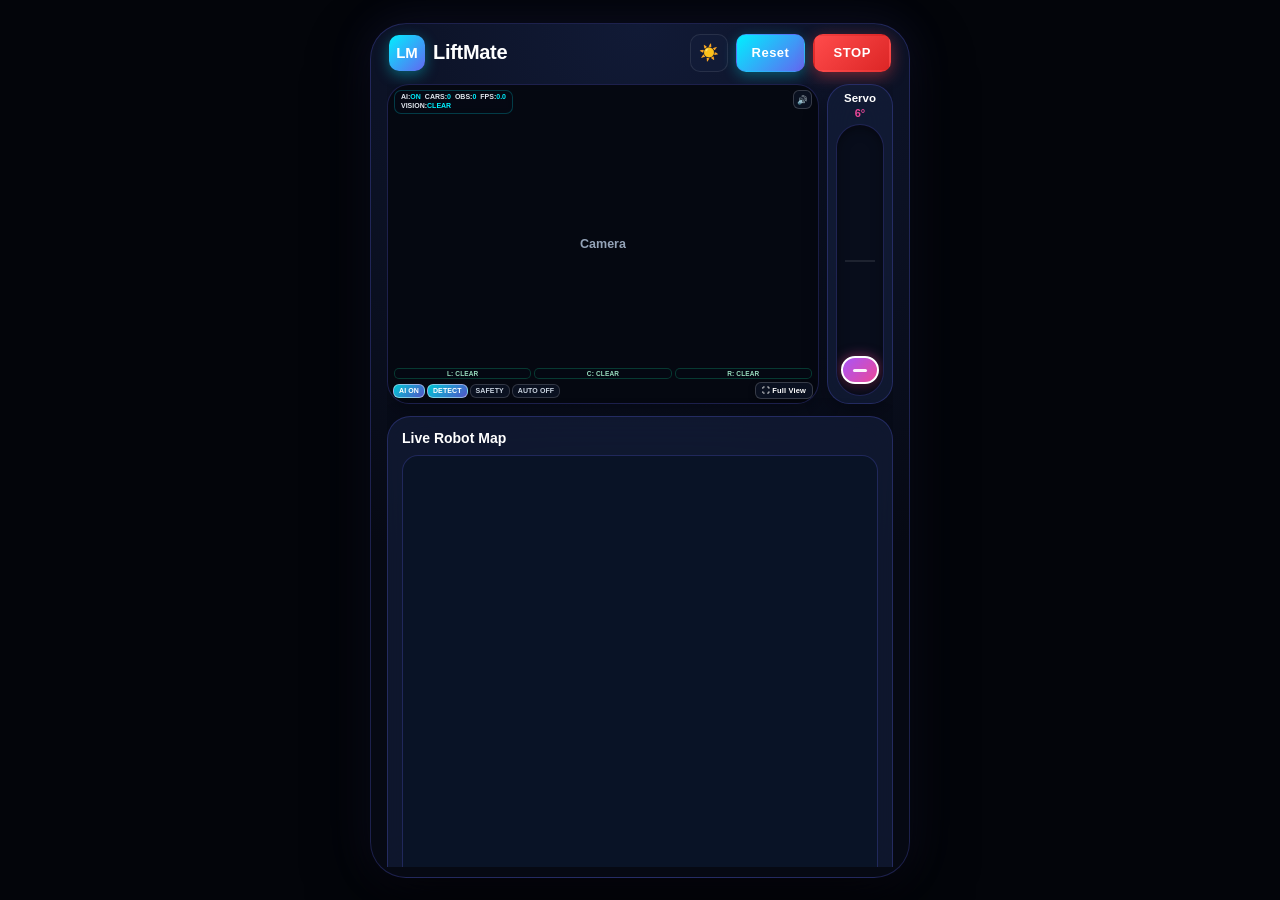
==== commit 8c1df488: "Place camera tilt servo slider directly beside live camera view in Android app (inline & fullscreen)" ====
--- a/LiftMate-Control-Center/frontend/simple.html
+++ b/LiftMate-Control-Center/frontend/simple.html
@@ -207,11 +207,20 @@
       border-radius: 4px;
     }
 
-    /* ==================== CLEAN CAMERA VIEWPORT ==================== */
-    .camera-card {
+    /* ==================== CLEAN CAMERA VIEWPORT & BESIDE SERVO ==================== */
+    .camera-stage {
       flex: 0 0 auto;
       height: 245px;
       width: 100%;
+      display: flex;
+      align-items: stretch;
+      gap: 8px;
+    }
+
+    .camera-card {
+      flex: 1 1 auto;
+      min-width: 0;
+      height: 100%;
       border-radius: clamp(16px, 2.5dvh, 22px);
       overflow: hidden;
       background: #050811;
@@ -223,13 +232,46 @@
       justify-content: center;
     }
 
-    .camera-card.cam-fullscreen {
+    .cam-servo-dock {
+      flex: 0 0 clamp(54px, 14vw, 66px);
+      height: 100%;
+      border-radius: clamp(16px, 2.5dvh, 22px);
+      background: var(--bg-card);
+      backdrop-filter: blur(18px);
+      -webkit-backdrop-filter: blur(18px);
+      border: 1px solid var(--border-glass);
+      box-shadow: var(--shadow-card);
+      display: flex;
+      flex-direction: column;
+      align-items: center;
+      padding: 7px 4px;
+      gap: 3px;
+    }
+
+    .servo-deg-readout {
+      font-size: 11px;
+      font-weight: 900;
+      color: #ec4899;
+      line-height: 1.1;
+      margin-bottom: 2px;
+      white-space: nowrap;
+    }
+
+    .v-track.cam-servo-track {
+      flex: 1 1 auto;
+      height: auto;
+      min-height: 0;
+      width: clamp(38px, 11vw, 48px);
+    }
+
+    .camera-stage.cam-fullscreen {
       position: fixed;
       inset: 8px;
       z-index: 9999;
       width: calc(100vw - 16px);
       height: calc(100dvh - 16px);
-      border-radius: 20px;
+      padding: 4px;
+      border-radius: 22px;
       background: #03060d;
       box-shadow: 0 24px 64px rgba(0, 0, 0, 0.85);
     }
@@ -661,7 +703,7 @@
       .mobile-shell {
         max-width: 540px;
       }
-      .camera-card {
+      .camera-stage {
         height: 320px;
       }
       .offline-map-box {
@@ -687,7 +729,7 @@
       object-fit: cover;
       display: none;
     }
-    .camera-card.cam-fullscreen canvas {
+    .camera-stage.cam-fullscreen .camera-card canvas {
       object-fit: contain;
     }
 
@@ -899,12 +941,12 @@
       border-color: transparent;
     }
 
-    /* ==================== FLUID 4 VERTICAL SLIDERS DECK ==================== */
+    /* ==================== FLUID 3 VERTICAL ACTUATORS DECK ==================== */
     .v-deck {
       width: 100%;
       display: grid;
-      grid-template-columns: repeat(4, 1fr);
-      gap: clamp(6px, 2vw, 10px);
+      grid-template-columns: repeat(3, 1fr);
+      gap: clamp(8px, 2.5vw, 14px);
     }
 
     .v-col {
@@ -1011,19 +1053,19 @@
         align-items: stretch;
         gap: 10px;
       }
-      .camera-card {
-        flex: 1 1 32%;
+      .camera-stage {
+        flex: 1 1 36%;
         max-height: none;
         height: 100%;
       }
       .glass-section {
-        flex: 1 1 34%;
+        flex: 1 1 32%;
         justify-content: center;
       }
       .omni-circle-outer {
         --wheel-size: clamp(120px, 46dvh, 175px);
       }
-      .v-track {
+      .v-track:not(.cam-servo-track) {
         width: clamp(38px, 6.5vw, 50px);
         height: clamp(110px, 52dvh, 180px);
       }
@@ -1078,58 +1120,71 @@
 
     <div class="main-stack">
 
-      <!-- ==================== LIVE CAMERA VIEW ==================== -->
-      <div class="camera-card" id="cameraCard">
-        <canvas id="simpleCamCanvas" width="320" height="240"></canvas>
-        <span id="simpleCamMsg" class="cam-label">Camera</span>
-
-        <!-- AI Status Overlay (Inside Existing Camera Card) -->
-        <div class="ai-cam-hud" id="aiCamHud">
-          <div class="ai-hud-row">
-            <span>AI:<b class="ai-val" id="aiHudState">ON</b></span>
-            <span>CARS:<b class="ai-val" id="aiHudCars">0</b></span>
-            <span>OBS:<b class="ai-val" id="aiHudObstacles">0</b></span>
-            <span>FPS:<b class="ai-val" id="aiHudFps">0.0</b></span>
+      <!-- ==================== LIVE CAMERA VIEW + BESIDE SERVO SLIDER ==================== -->
+      <div class="camera-stage" id="cameraStage">
+        <div class="camera-card" id="cameraCard">
+          <canvas id="simpleCamCanvas" width="320" height="240"></canvas>
+          <span id="simpleCamMsg" class="cam-label">Camera</span>
+
+          <!-- AI Status Overlay (Inside Existing Camera Card) -->
+          <div class="ai-cam-hud" id="aiCamHud">
+            <div class="ai-hud-row">
+              <span>AI:<b class="ai-val" id="aiHudState">ON</b></span>
+              <span>CARS:<b class="ai-val" id="aiHudCars">0</b></span>
+              <span>OBS:<b class="ai-val" id="aiHudObstacles">0</b></span>
+              <span>FPS:<b class="ai-val" id="aiHudFps">0.0</b></span>
+            </div>
+            <div class="ai-hud-row">
+              <span>VISION:<b class="ai-val" id="aiHudVisionStatus">CLEAR</b></span>
+            </div>
           </div>
-          <div class="ai-hud-row">
-            <span>VISION:<b class="ai-val" id="aiHudVisionStatus">CLEAR</b></span>
+
+          <!-- Smart Warning Banner & Audio Alert Mute Button -->
+          <div class="ai-top-right">
+            <div class="ai-warning-banner" id="aiWarningBanner"></div>
+            <button class="ai-mute-btn" id="btnAiMute" onclick="toggleAiSoundMute()" title="Mute / Unmute AI Warning Audio">
+              🔊
+            </button>
+          </div>
+
+          <!-- Left / Center / Right Obstacle Awareness Strip -->
+          <div class="ai-region-strip" id="aiRegionStrip">
+            <div class="ai-zone-pill" id="aiZoneLeft">L: CLEAR</div>
+            <div class="ai-zone-pill" id="aiZoneCenter">C: CLEAR</div>
+            <div class="ai-zone-pill" id="aiZoneRight">R: CLEAR</div>
+          </div>
+
+          <!-- AI Mode Controls + Full View Button (Inside Existing Camera Card) -->
+          <div class="ai-cam-controls" id="aiCamControls">
+            <div class="ai-mode-group">
+              <button class="ai-ctrl-btn active" id="btnAiOnOff" onclick="toggleAiVisionEnabled()">
+                AI ON
+              </button>
+              <button class="ai-ctrl-btn active" id="btnAiDetectMode" onclick="setAiVisionMode('DETECTION')">
+                DETECT
+              </button>
+              <button class="ai-ctrl-btn" id="btnAiSafetyMode" onclick="setAiVisionMode('SAFETY_ASSIST')">
+                SAFETY
+              </button>
+              <button class="ai-ctrl-btn" id="btnAiNavMode" onclick="toggleAutonomousMode()" title="Activate Autonomous Obstacle-Avoidance vs Manual">
+                AUTO OFF
+              </button>
+            </div>
+            <button class="cam-full-btn" id="btnFullCamera" onclick="toggleCameraFullscreen()">
+              ⛶ Full View
+            </button>
           </div>
         </div>
 
-        <!-- Smart Warning Banner & Audio Alert Mute Button -->
-        <div class="ai-top-right">
-          <div class="ai-warning-banner" id="aiWarningBanner"></div>
-          <button class="ai-mute-btn" id="btnAiMute" onclick="toggleAiSoundMute()" title="Mute / Unmute AI Warning Audio">
-            🔊
-          </button>
-        </div>
-
-        <!-- Left / Center / Right Obstacle Awareness Strip -->
-        <div class="ai-region-strip" id="aiRegionStrip">
-          <div class="ai-zone-pill" id="aiZoneLeft">L: CLEAR</div>
-          <div class="ai-zone-pill" id="aiZoneCenter">C: CLEAR</div>
-          <div class="ai-zone-pill" id="aiZoneRight">R: CLEAR</div>
-        </div>
-
-        <!-- AI Mode Controls + Full View Button (Inside Existing Camera Card) -->
-        <div class="ai-cam-controls" id="aiCamControls">
-          <div class="ai-mode-group">
-            <button class="ai-ctrl-btn active" id="btnAiOnOff" onclick="toggleAiVisionEnabled()">
-              AI ON
-            </button>
-            <button class="ai-ctrl-btn active" id="btnAiDetectMode" onclick="setAiVisionMode('DETECTION')">
-              DETECT
-            </button>
-            <button class="ai-ctrl-btn" id="btnAiSafetyMode" onclick="setAiVisionMode('SAFETY_ASSIST')">
-              SAFETY
-            </button>
-            <button class="ai-ctrl-btn" id="btnAiNavMode" onclick="toggleAutonomousMode()" title="Activate Autonomous Obstacle-Avoidance vs Manual">
-              AUTO OFF
-            </button>
+        <!-- Camera Tilt Servo Vertical Slider Right Beside Camera View (6° to 130°) -->
+        <div class="cam-servo-dock" id="camServoDock">
+          <span class="v-title" id="servoTitle">Servo</span>
+          <span class="servo-deg-readout" id="servoDegReadout">68°</span>
+          <div class="v-track cam-servo-track" id="vTrackServo">
+            <div class="v-zero-line"></div>
+            <div class="v-fill servo-fill" id="vFillServo"></div>
+            <div class="v-thumb servo-thumb" id="vThumbServo"></div>
           </div>
-          <button class="cam-full-btn" id="btnFullCamera" onclick="toggleCameraFullscreen()">
-            ⛶ Full View
-          </button>
         </div>
       </div>
 
@@ -1219,10 +1274,10 @@
         </div>
       </section>
 
-      <!-- ==================== VERTICAL SLIDERS: ACTUATORS & SERVO ==================== -->
+      <!-- ==================== VERTICAL SLIDERS: ACTUATORS (JACK & HOLDER) ==================== -->
       <section class="glass-section">
         <div class="section-label">
-          <span>Actuators &amp; Servo</span>
+          <span>Linear Actuators</span>
         </div>
 
         <div class="v-deck">
@@ -1254,16 +1309,6 @@
               <div class="v-zero-line"></div>
               <div class="v-fill" id="vFillBoth"></div>
               <div class="v-thumb" id="vThumbBoth"></div>
-            </div>
-          </div>
-
-          <!-- 4. Camera (Servo Vertical Slider, 6° to 130°) -->
-          <div class="v-col">
-            <span class="v-title" id="servoTitle">Camera</span>
-            <div class="v-track" id="vTrackServo">
-              <div class="v-zero-line"></div>
-              <div class="v-fill servo-fill" id="vFillServo"></div>
-              <div class="v-thumb servo-thumb" id="vThumbServo"></div>
             </div>
           </div>
 
@@ -1332,22 +1377,24 @@
     let wheelSpeedPwm = DEFAULT_WHEEL_PWM;
 
     function toggleCameraFullscreen() {
-      const card = document.getElementById("cameraCard");
+      const stage = document.getElementById("cameraStage");
       const btn = document.getElementById("btnFullCamera");
-      if (!card) return;
-      const isFull = card.classList.toggle("cam-fullscreen");
+      if (!stage) return;
+      const isFull = stage.classList.toggle("cam-fullscreen");
       if (btn) {
         btn.textContent = isFull ? "✕ Exit Full View" : "⛶ Full View";
       }
+      renderServoFader(currentServoDeg);
     }
 
     document.addEventListener("keydown", (e) => {
       if (e.key === "Escape") {
-        const card = document.getElementById("cameraCard");
+        const stage = document.getElementById("cameraStage");
         const btn = document.getElementById("btnFullCamera");
-        if (card && card.classList.contains("cam-fullscreen")) {
-          card.classList.remove("cam-fullscreen");
+        if (stage && stage.classList.contains("cam-fullscreen")) {
+          stage.classList.remove("cam-fullscreen");
           if (btn) btn.textContent = "⛶ Full View";
+          renderServoFader(currentServoDeg);
         }
       }
     });
@@ -1632,16 +1679,20 @@
     /* ==================== VERTICAL SERVO SLIDER (6° TO 130°) ==================== */
     const SERVO_MIN_DEG = 6;
     const SERVO_MAX_DEG = 130;
+    let currentServoDeg = 68;
 
     function renderServoFader(angle) {
       const thumb = document.getElementById("vThumbServo");
       const title = document.getElementById("servoTitle");
+      const degEl = document.getElementById("servoDegReadout");
       const a = Math.max(SERVO_MIN_DEG, Math.min(SERVO_MAX_DEG, Math.round(angle)));
+      currentServoDeg = a;
       const norm = (a - SERVO_MIN_DEG) / (SERVO_MAX_DEG - SERVO_MIN_DEG);
       const pctFromTop = 90 - norm * 80;
       thumb.style.top = `calc(${pctFromTop}% - ${thumb.clientHeight / 2 || 13}px)`;
       document.getElementById("vFillServo").style.height = `${Math.round(norm * 100)}%`;
-      if (title) title.textContent = "Camera";
+      if (title) title.textContent = "Servo";
+      if (degEl) degEl.textContent = `${a}°`;
     }
 
     function setServoAngle(angle) {
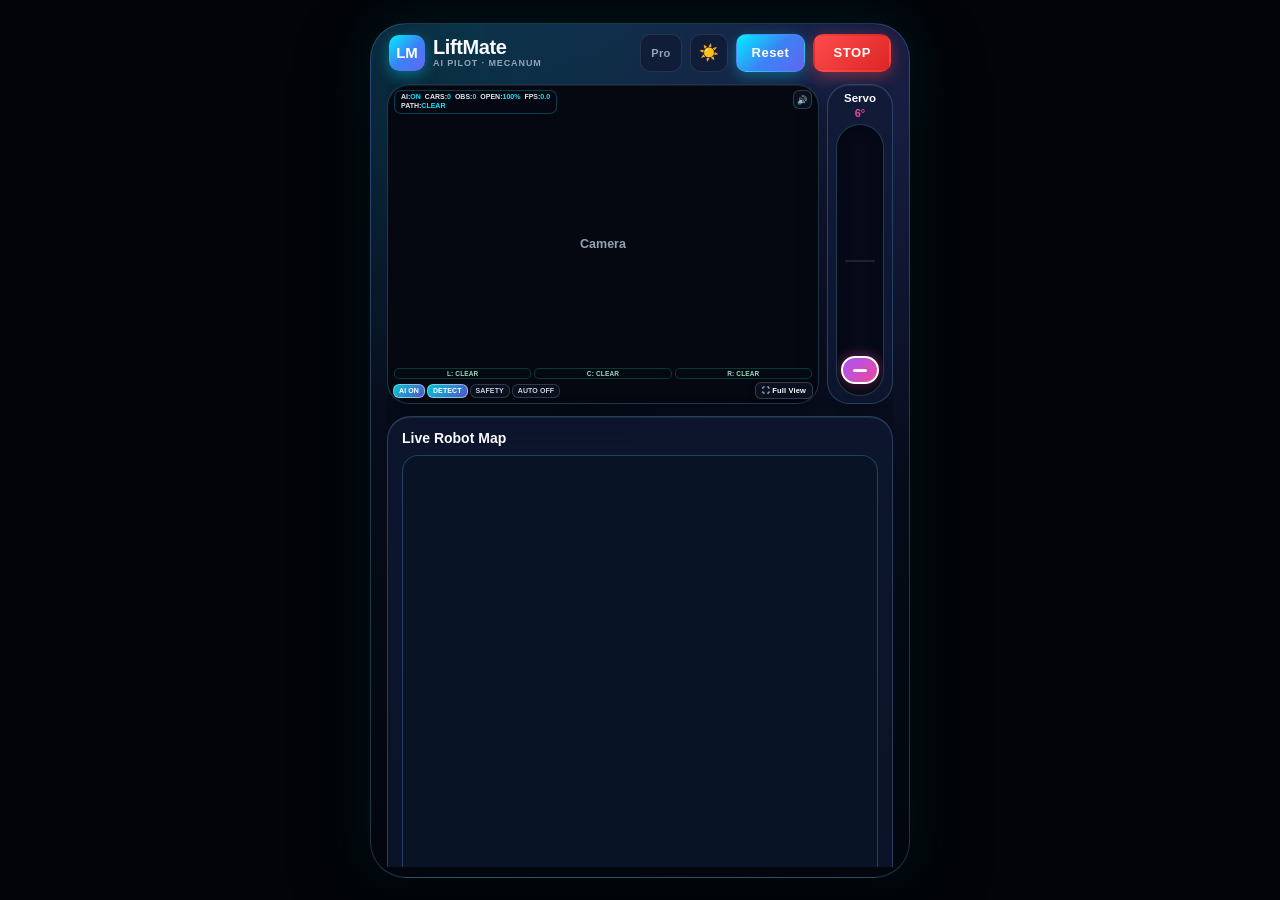
==== commit 084bb62c: "Upgrade autonomous wall/corridor AI navigation and modernize Web + Android UI" ====
--- a/LiftMate-Control-Center/frontend/simple.html
+++ b/LiftMate-Control-Center/frontend/simple.html
@@ -10,35 +10,39 @@
   <style>
     /* ==================== MODERN AI DARK & LIGHT THEMES ==================== */
     :root[data-theme="dark"] {
-      --bg-outer: #03050a;
-      --bg-app: radial-gradient(circle at 50% 0%, #111a36 0%, #060913 65%);
-      --bg-card: rgba(20, 30, 58, 0.68);
-      --bg-track: rgba(8, 13, 26, 0.88);
-      --border-glass: rgba(99, 102, 241, 0.26);
-      --border-subtle: rgba(255, 255, 255, 0.09);
-      --text-main: #ffffff;
+      --bg-outer: #020409;
+      --bg-app: radial-gradient(circle at 18% 0%, rgba(0, 240, 255, 0.14) 0%, transparent 42%),
+                radial-gradient(circle at 86% 6%, rgba(99, 102, 241, 0.16) 0%, transparent 45%),
+                linear-gradient(180deg, #0b1328 0%, #050914 68%, #03060d 100%);
+      --bg-card: rgba(16, 26, 52, 0.72);
+      --bg-track: rgba(6, 11, 23, 0.90);
+      --border-glass: rgba(99, 179, 237, 0.28);
+      --border-subtle: rgba(255, 255, 255, 0.10);
+      --text-main: #f8fafc;
       --text-sub: #94a3b8;
-      --accent-gradient: linear-gradient(135deg, #00f0ff 0%, #6366f1 100%);
+      --accent-gradient: linear-gradient(135deg, #00f0ff 0%, #3b82f6 52%, #6366f1 100%);
       --servo-gradient: linear-gradient(135deg, #a855f7 0%, #ec4899 100%);
-      --shadow-shell: 0 24px 60px rgba(0, 0, 0, 0.8), 0 0 44px rgba(99, 102, 241, 0.14);
-      --shadow-card: 0 8px 24px rgba(0, 0, 0, 0.32);
-      --btn-surface: rgba(30, 41, 69, 0.78);
+      --shadow-shell: 0 28px 70px rgba(0, 0, 0, 0.85), 0 0 56px rgba(0, 240, 255, 0.12);
+      --shadow-card: 0 10px 28px rgba(0, 0, 0, 0.36), inset 0 1px 0 rgba(255, 255, 255, 0.08);
+      --btn-surface: rgba(26, 38, 68, 0.82);
     }
 
     :root[data-theme="light"] {
-      --bg-outer: #dfe7f2;
-      --bg-app: radial-gradient(circle at 50% 0%, #ffffff 0%, #eef2f8 70%);
-      --bg-card: rgba(255, 255, 255, 0.92);
+      --bg-outer: #dce6f5;
+      --bg-app: radial-gradient(circle at 20% 0%, rgba(37, 99, 235, 0.10) 0%, transparent 45%),
+                radial-gradient(circle at 85% 6%, rgba(124, 58, 237, 0.10) 0%, transparent 48%),
+                linear-gradient(180deg, #ffffff 0%, #f1f6fd 65%, #e5eef9 100%);
+      --bg-card: rgba(255, 255, 255, 0.88);
       --bg-track: #e2e8f0;
-      --border-glass: rgba(99, 102, 241, 0.2);
-      --border-subtle: rgba(15, 23, 42, 0.08);
+      --border-glass: rgba(59, 130, 246, 0.24);
+      --border-subtle: rgba(15, 23, 42, 0.09);
       --text-main: #0f172a;
-      --text-sub: #64748b;
-      --accent-gradient: linear-gradient(135deg, #2563eb 0%, #7c3aed 100%);
+      --text-sub: #475569;
+      --accent-gradient: linear-gradient(135deg, #0284c7 0%, #2563eb 55%, #7c3aed 100%);
       --servo-gradient: linear-gradient(135deg, #8b5cf6 0%, #ec4899 100%);
-      --shadow-shell: 0 20px 50px rgba(15, 23, 42, 0.14);
-      --shadow-card: 0 8px 20px rgba(15, 23, 42, 0.06);
-      --btn-surface: #f1f5f9;
+      --shadow-shell: 0 24px 60px rgba(15, 23, 42, 0.16), inset 0 1px 0 rgba(255, 255, 255, 0.9);
+      --shadow-card: 0 10px 24px rgba(15, 23, 42, 0.08), inset 0 1px 0 rgba(255, 255, 255, 0.95);
+      --btn-surface: rgba(241, 245, 249, 0.94);
     }
 
     * {
@@ -80,6 +84,7 @@
         max(10px, env(safe-area-inset-bottom));
       box-shadow: var(--shadow-shell);
       overflow: hidden;
+      min-width: 0;
     }
 
     @media (min-width: 520px) and (min-height: 700px) {
@@ -93,9 +98,12 @@
     /* ==================== MINIMAL HEADER ==================== */
     .top-bar {
       flex: 0 0 auto;
+      width: 100%;
+      min-width: 0;
       display: flex;
       align-items: center;
       justify-content: space-between;
+      gap: 6px;
       padding: 2px 2px;
     }
 
@@ -103,6 +111,8 @@
       display: flex;
       align-items: center;
       gap: 8px;
+      min-width: 0;
+      flex: 1 1 auto;
     }
 
     .brand-icon {
@@ -121,8 +131,81 @@
 
     .brand-title {
       font-size: clamp(16px, 2.3dvh, 20px);
+      font-weight: 850;
+      letter-spacing: -0.4px;
+      line-height: 1.05;
+    }
+
+    .brand-sub {
+      display: block;
+      font-size: 9px;
       font-weight: 800;
-      letter-spacing: -0.3px;
+      letter-spacing: 0.9px;
+      text-transform: uppercase;
+      color: var(--text-sub);
+    }
+
+    .pro-link-btn {
+      height: clamp(32px, 4.4dvh, 38px);
+      padding: 0 10px;
+      border-radius: 10px;
+      border: 1px solid var(--border-subtle);
+      background: var(--bg-card);
+      color: var(--text-sub);
+      font-size: 11px;
+      font-weight: 800;
+      letter-spacing: 0.3px;
+      text-decoration: none;
+      display: flex;
+      align-items: center;
+      justify-content: center;
+      transition: all 0.15s ease;
+    }
+    .pro-link-btn:hover {
+      border-color: var(--border-glass);
+      color: var(--text-main);
+    }
+
+    .auto-telemetry-bar {
+      width: 100%;
+      min-width: 0;
+      overflow: hidden;
+      padding: 6px 10px;
+      border-radius: 12px;
+      background: var(--bg-track);
+      border: 1px solid var(--border-subtle);
+      display: flex;
+      align-items: center;
+      justify-content: space-between;
+      gap: 8px;
+      font-size: 10.5px;
+      font-weight: 700;
+      color: var(--text-sub);
+    }
+    #autoReasonText {
+      flex: 1 1 auto;
+      min-width: 0;
+      overflow: hidden;
+      text-overflow: ellipsis;
+      white-space: nowrap;
+    }
+    .auto-telemetry-bar.active {
+      border-color: rgba(16, 185, 129, 0.55);
+      background: linear-gradient(135deg, rgba(16, 185, 129, 0.14), rgba(6, 182, 212, 0.10));
+      color: var(--text-main);
+    }
+    .auto-tele-badge {
+      font-size: 9.5px;
+      font-weight: 900;
+      padding: 2px 7px;
+      border-radius: 999px;
+      background: rgba(148, 163, 184, 0.18);
+      color: var(--text-main);
+      white-space: nowrap;
+    }
+    .auto-telemetry-bar.active .auto-tele-badge {
+      background: linear-gradient(135deg, #10b981, #059669);
+      color: #ffffff;
     }
 
     .top-actions {
@@ -189,6 +272,8 @@
     /* ==================== RESPONSIVE CONTENT GRID ==================== */
     .main-stack {
       flex: 1 1 auto;
+      width: 100%;
+      min-width: 0;
       min-height: 0;
       display: flex;
       flex-direction: column;
@@ -304,11 +389,12 @@
       position: absolute;
       top: 5px;
       left: 6px;
+      max-width: 56%;
       z-index: 18;
-      background: rgba(6, 10, 22, 0.52);
+      background: rgba(6, 10, 22, 0.58);
       backdrop-filter: blur(5px);
       -webkit-backdrop-filter: blur(5px);
-      border: 1px solid rgba(0, 240, 255, 0.22);
+      border: 1px solid rgba(0, 240, 255, 0.24);
       border-radius: 7px;
       padding: 2px 6px;
       font-size: 7px;
@@ -316,12 +402,15 @@
       font-weight: 700;
       color: #e2e8f0;
       pointer-events: none;
+      overflow: hidden;
     }
     .ai-cam-hud .ai-hud-row {
       display: flex;
       align-items: center;
       gap: 4px;
       white-space: nowrap;
+      overflow: hidden;
+      text-overflow: ellipsis;
     }
     .ai-cam-hud .ai-val {
       color: #00f0ff;
@@ -405,7 +494,7 @@
       right: 6px;
       z-index: 18;
       display: grid;
-      grid-template-columns: repeat(3, 1fr);
+      grid-template-columns: repeat(3, minmax(0, 1fr));
       gap: 3px;
       pointer-events: none;
     }
@@ -517,17 +606,20 @@
     .map-actions-row {
       width: 100%;
       display: grid;
-      grid-template-columns: repeat(3, 1fr);
-      gap: 8px;
+      grid-template-columns: repeat(3, minmax(0, 1fr));
+      gap: 6px;
     }
 
     .map-pill-btn {
-      padding: 8px 6px;
+      min-width: 0;
+      overflow: hidden;
+      text-overflow: ellipsis;
+      padding: 8px 4px;
       border-radius: 12px;
       border: 1px solid var(--border-subtle);
       background: var(--btn-surface);
       color: var(--text-main);
-      font-size: clamp(10.5px, 1.45dvh, 12px);
+      font-size: clamp(10px, 1.35dvh, 11.5px);
       font-weight: 800;
       cursor: pointer;
       text-align: center;
@@ -742,6 +834,8 @@
     /* ==================== GLASS CARDS ==================== */
     .glass-section {
       flex: 0 0 auto;
+      width: 100%;
+      min-width: 0;
       background: var(--bg-card);
       backdrop-filter: blur(18px);
       -webkit-backdrop-filter: blur(18px);
@@ -1107,9 +1201,13 @@
     <header class="top-bar">
       <div class="brand">
         <div class="brand-icon">LM</div>
-        <span class="brand-title">LiftMate</span>
+        <div>
+          <span class="brand-title">LiftMate</span>
+          <span class="brand-sub">AI Pilot · Mecanum</span>
+        </div>
       </div>
       <div class="top-actions">
+        <a href="/diagnostics" class="pro-link-btn" title="Open Pro 10-Panel Diagnostics">Pro</a>
         <button class="theme-btn" onclick="toggleTheme()" title="Light / Dark Mode">
           <span id="themeIcon">☀️</span>
         </button>
@@ -1132,10 +1230,11 @@
               <span>AI:<b class="ai-val" id="aiHudState">ON</b></span>
               <span>CARS:<b class="ai-val" id="aiHudCars">0</b></span>
               <span>OBS:<b class="ai-val" id="aiHudObstacles">0</b></span>
+              <span>OPEN:<b class="ai-val" id="aiHudOpenRatio">100%</b></span>
               <span>FPS:<b class="ai-val" id="aiHudFps">0.0</b></span>
             </div>
             <div class="ai-hud-row">
-              <span>VISION:<b class="ai-val" id="aiHudVisionStatus">CLEAR</b></span>
+              <span>PATH:<b class="ai-val" id="aiHudVisionStatus">CLEAR</b></span>
             </div>
           </div>
 
@@ -1223,7 +1322,7 @@
           </button>
         </div>
 
-        <div class="map-actions-row" style="grid-template-columns: 1.3fr 1fr;">
+        <div class="map-actions-row" style="grid-template-columns: minmax(0, 1.35fr) minmax(0, 1fr);">
           <button class="map-pill-btn repaired-btn" id="btnCarRepaired" onclick="window.liftmateMap && window.liftmateMap.markLatestCarRepaired()">
             ✅ Car Repaired (Sustainability)
           </button>
@@ -1241,6 +1340,10 @@
             <button class="auto-mode-btn" id="btnAutoMode" onclick="toggleAutonomousMode()" title="Switch between Autonomous Obstacle Avoidance and Manual control">🤖 MANUAL</button>
             <span class="speed-badge" id="wheelSpeedBadge">Speed 55%</span>
           </div>
+        </div>
+        <div class="auto-telemetry-bar" id="autoTelemetryBar">
+          <span id="autoReasonText">Manual drive ready — 360° holonomic mode</span>
+          <span class="auto-tele-badge" id="autoActionBadge">MANUAL</span>
         </div>
 
         <div class="omni-circle-outer" id="omniCircle">
@@ -1882,6 +1985,15 @@
         camBtn.classList.toggle("auto-active", autonomousEnabled);
         camBtn.classList.remove("locked");
       }
+
+      const teleBar = document.getElementById("autoTelemetryBar");
+      const teleReason = document.getElementById("autoReasonText");
+      const teleBadge = document.getElementById("autoActionBadge");
+      if (teleBar) teleBar.classList.toggle("active", autonomousEnabled);
+      if (teleBadge) teleBadge.textContent = autonomousEnabled ? action : "MANUAL";
+      if (teleReason) {
+        teleReason.textContent = autoState.reason || (autonomousEnabled ? "Smart corridor navigation active" : "Manual drive ready — 360° holonomic mode");
+      }
     }
 
     async function toggleAutonomousMode() {
@@ -1919,6 +2031,7 @@
       const carsEl = document.getElementById("aiHudCars");
       const vehEl = document.getElementById("aiHudVehicles");
       const obsEl = document.getElementById("aiHudObstacles");
+      const openEl = document.getElementById("aiHudOpenRatio");
       const visEl = document.getElementById("aiHudVisionStatus");
 
       if (stateEl) {
@@ -1934,9 +2047,22 @@
         obsEl.textContent = `${ai.obstacle_count || 0}`;
         obsEl.className = "ai-val " + ((ai.obstacle_count || 0) > 0 ? "warn" : "");
       }
+      if (openEl) {
+        const openPct = Math.round((Number(ai.open_space_ratio ?? 1.0)) * 100);
+        openEl.textContent = `${openPct}%`;
+        openEl.className = "ai-val " + (openPct < 35 ? "crit" : openPct < 60 ? "warn" : "");
+      }
       if (visEl) {
         const rawVis = ai.vision_status || "READY";
-        visEl.textContent = rawVis === "CLEAR CAMERA REGION" ? "CLEAR" : rawVis;
+        let shortVis = rawVis
+          .replace("CLEAR CAMERA REGION", "CLEAR")
+          .replace("POTENTIAL OBSTACLE – STOP", "STOP OBSTACLE")
+          .replace("POTENTIAL OBSTACLE AHEAD", "OBS AHEAD")
+          .replace("POTENTIAL OBSTACLE ON LEFT", "OBS LEFT")
+          .replace("POTENTIAL OBSTACLE ON RIGHT", "OBS RIGHT")
+          .replace("UNKNOWN / UNRELIABLE DETECTION", "UNCERTAIN");
+        const pathHint = ai.recommended_path && ai.recommended_path !== "FORWARD" ? ` → ${ai.recommended_path}` : "";
+        visEl.textContent = shortVis + pathHint;
         visEl.className =
           "ai-val " +
           (ai.warning_level === "CRITICAL" ? "crit" : ai.warning_level === "WARNING" ? "warn" : "");
@@ -2030,7 +2156,41 @@
       tintZone(regs.CENTER, xLeft, xRight - xLeft);
       tintZone(regs.RIGHT, xRight, w - xRight);
 
-      // 2. Draw bounding boxes, labels, and confidence percentages
+      // 1b. Render 9-column Free-Space Corridor Clearance Strip & Target Vector Arrow
+      const corridor = aiVisionState.corridor_scores;
+      if (Array.isArray(corridor) && corridor.length >= 3) {
+        const nBins = corridor.length;
+        const binW = w / nBins;
+        const stripY = Math.round(h * 0.72);
+        const stripH = 5;
+        for (let c = 0; c < nBins; c++) {
+          const s = Math.max(0, Math.min(1, Number(corridor[c] ?? 1)));
+          ctx.fillStyle = s >= 0.68
+            ? "rgba(16, 185, 129, 0.62)"
+            : s >= 0.40
+            ? "rgba(245, 158, 11, 0.72)"
+            : "rgba(239, 68, 68, 0.80)";
+          ctx.fillRect(Math.round(c * binW) + 1, stripY, Math.max(4, Math.round(binW) - 2), stripH);
+        }
+        const heading = Math.max(-1, Math.min(1, Number(aiVisionState.best_heading ?? 0)));
+        const targetX = Math.round((0.5 + heading * 0.42) * w);
+        const startX = Math.round(w * 0.5);
+        const startY = Math.round(h * 0.80);
+        const tipY = Math.round(h * 0.56);
+        ctx.strokeStyle = "#00f0ff";
+        ctx.lineWidth = 2.4;
+        ctx.beginPath();
+        ctx.moveTo(startX, startY);
+        ctx.quadraticCurveTo(startX, Math.round(h * 0.68), targetX, tipY);
+        ctx.stroke();
+
+        ctx.fillStyle = "#00f0ff";
+        ctx.beginPath();
+        ctx.arc(targetX, tipY, 3.6, 0, Math.PI * 2);
+        ctx.fill();
+      }
+
+      // 2. Draw modern corner-reticle bounding boxes & confidence pills
       const dets = aiVisionState.detections || [];
       ctx.font = "bold 8px -apple-system, BlinkMacSystemFont, sans-serif";
       for (let i = 0; i < dets.length; i++) {
@@ -2043,26 +2203,38 @@
         const bw = Math.max(12, bx2 - bx1);
         const bh = Math.max(12, by2 - by1);
         const color = d.color || "#00f0ff";
-
-        // Bounding box
+        const corner = Math.max(6, Math.min(14, Math.round(Math.min(bw, bh) * 0.28)));
+
+        // Subtle fill tint inside detected box
+        ctx.fillStyle = (d.category === "WALL" || d.category === "BARRIER")
+          ? "rgba(249, 115, 22, 0.14)"
+          : "rgba(0, 240, 255, 0.08)";
+        ctx.fillRect(bx1, by1, bw, bh);
+
+        // Sleek corner brackets
         ctx.strokeStyle = color;
-        ctx.lineWidth = d.visual_risk === "HIGH" ? 2.0 : 1.4;
-        ctx.strokeRect(bx1, by1, bw, bh);
-
-        // Label text: e.g. "CAR – 94%"
+        ctx.lineWidth = d.visual_risk === "HIGH" ? 2.2 : 1.6;
+        ctx.beginPath();
+        ctx.moveTo(bx1, by1 + corner); ctx.lineTo(bx1, by1); ctx.lineTo(bx1 + corner, by1);
+        ctx.moveTo(bx1 + bw - corner, by1); ctx.lineTo(bx1 + bw, by1); ctx.lineTo(bx1 + bw, by1 + corner);
+        ctx.moveTo(bx1, by1 + bh - corner); ctx.lineTo(bx1, by1 + bh); ctx.lineTo(bx1 + corner, by1 + bh);
+        ctx.moveTo(bx1 + bw - corner, by1 + bh); ctx.lineTo(bx1 + bw, by1 + bh); ctx.lineTo(bx1 + bw, by1 + bh - corner);
+        ctx.stroke();
+
+        // Label pill
         const label = d.display_label || `${d.category} – ${Math.round(d.confidence || 0)}%`;
-        const textW = ctx.measureText(label).width + 6;
-        const pillH = 11;
+        const textW = ctx.measureText(label).width + 8;
+        const pillH = 12;
         const pillY = by1 >= pillH + 2 ? by1 - pillH : by1;
 
-        ctx.fillStyle = "rgba(6, 10, 22, 0.72)";
+        ctx.fillStyle = "rgba(6, 10, 22, 0.80)";
         ctx.fillRect(bx1, pillY, textW, pillH);
         ctx.strokeStyle = color;
         ctx.lineWidth = 0.8;
         ctx.strokeRect(bx1, pillY, textW, pillH);
 
         ctx.fillStyle = color;
-        ctx.fillText(label, bx1 + 3, pillY + 8.5);
+        ctx.fillText(label, bx1 + 4, pillY + 9);
       }
       ctx.restore();
     }
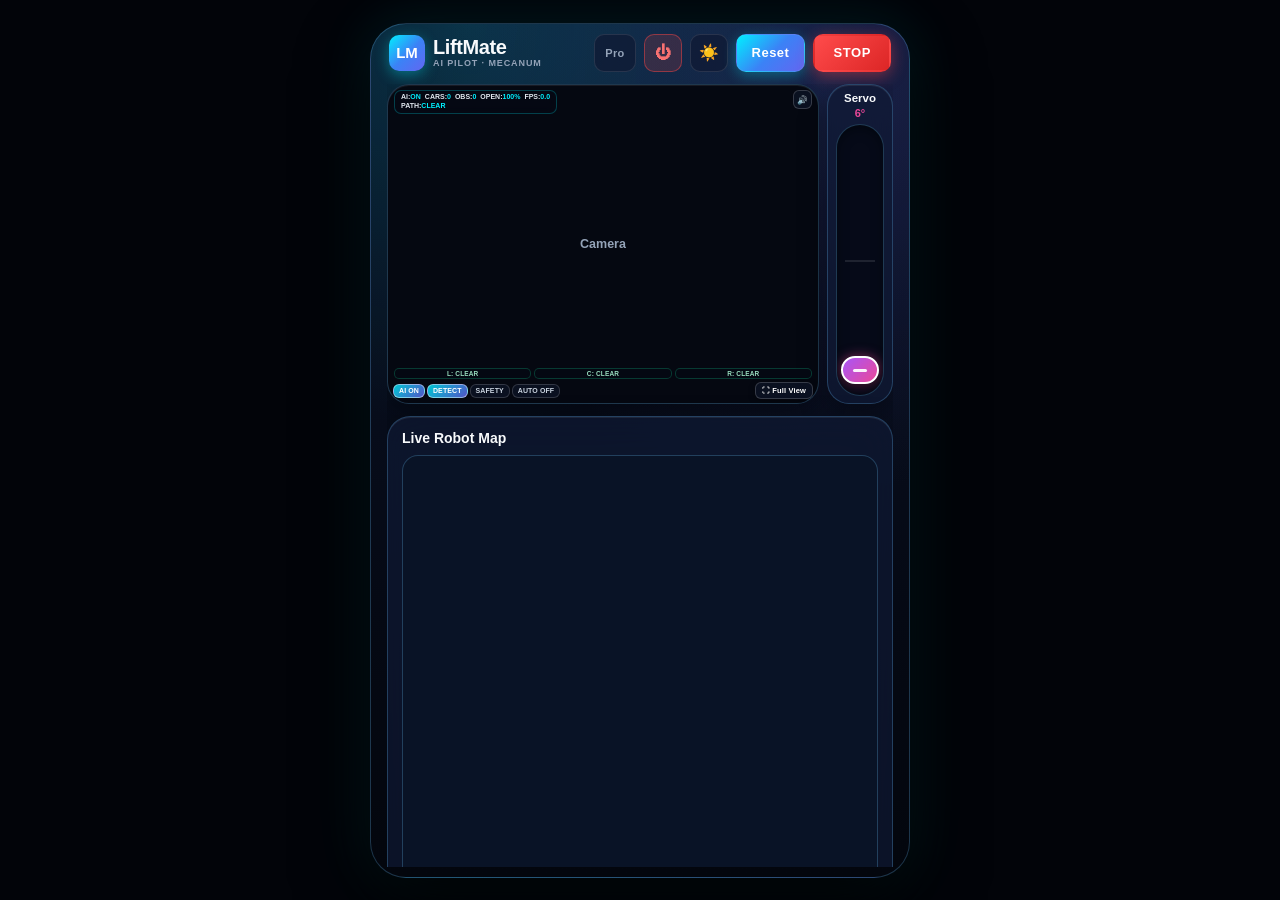
==== commit 64a17a4c: "Add software Raspberry Pi OS & Mega safe shutdown across Mobile APK, Web UI & Backend" ====
--- a/LiftMate-Control-Center/frontend/simple.html
+++ b/LiftMate-Control-Center/frontend/simple.html
@@ -228,6 +228,21 @@
       justify-content: center;
     }
 
+    .theme-btn.power-btn {
+      background: rgba(239, 68, 68, 0.16);
+      border-color: rgba(239, 68, 68, 0.50);
+      color: #f87171;
+      font-weight: 900;
+    }
+    :root[data-theme="light"] .theme-btn.power-btn {
+      background: rgba(220, 38, 38, 0.10);
+      border-color: rgba(220, 38, 38, 0.35);
+      color: #dc2626;
+    }
+    .theme-btn.power-btn:active {
+      transform: scale(0.95);
+    }
+
     .reset-btn {
       height: clamp(32px, 4.4dvh, 38px);
       padding: 0 clamp(10px, 3vw, 15px);
@@ -1208,6 +1223,7 @@
       </div>
       <div class="top-actions">
         <a href="/diagnostics" class="pro-link-btn" title="Open Pro 10-Panel Diagnostics">Pro</a>
+        <button class="theme-btn power-btn" id="powerOffBtn" onclick="openShutdownModal()" title="Shutdown Robot & Raspberry Pi OS">⏻</button>
         <button class="theme-btn" onclick="toggleTheme()" title="Light / Dark Mode">
           <span id="themeIcon">☀️</span>
         </button>
@@ -1461,6 +1477,39 @@
         </button>
         <button class="sust-btn-remove" id="sustModalRemoveBtn">
           🗑️ Remove Pin
+        </button>
+      </div>
+    </div>
+  </div>
+
+  <!-- ==================== ROBOT & RASPBERRY PI SHUTDOWN MODAL ==================== -->
+  <div class="sust-modal-backdrop" id="shutdownModalBackdrop" onclick="if(event.target===this) closeShutdownModal()">
+    <div class="sust-modal-card" style="border-color: rgba(239, 68, 68, 0.58);">
+      <div class="sust-header">
+        <div class="sust-title" style="color: #ef4444;">
+          <span>⏻</span>
+          <span>Full Robot Power Off</span>
+        </div>
+        <button class="theme-btn" onclick="closeShutdownModal()" title="Close">✕</button>
+      </div>
+
+      <div class="sust-box">
+        <h4>Safe Shutdown Sequence (No Extra Hardware Needed)</h4>
+        <ul class="sust-list">
+          <li>Stops all Mecanum wheels, linear actuators, servo &amp; Autonomous AI mode.</li>
+          <li>Locks the USB-connected <b>Arduino Mega 2560</b> in safe <b>E-STOP</b> and cuts USB hub power if supported by Raspberry Pi 3.</li>
+          <li>Cleanly halts <b>Raspberry Pi 3 OS</b> to protect the microSD card before you switch off the battery.</li>
+        </ul>
+      </div>
+
+      <div class="sust-box" id="shutdownModalStatus" style="display:none; font-weight:800;"></div>
+
+      <div class="sust-actions">
+        <button class="sust-btn-keep" style="background: var(--btn-surface); color: var(--text-main); border: 1px solid var(--border-subtle);" onclick="closeShutdownModal()">
+          Cancel
+        </button>
+        <button class="sust-btn-remove" id="confirmShutdownBtn" onclick="executeSystemShutdown()">
+          ⏻ Shutdown Robot &amp; Pi
         </button>
       </div>
     </div>
@@ -1861,6 +1910,67 @@
       sendControl({ mode: "RESET_ALL", servo_angle: SERVO_MIN_DEG });
     }
 
+    function openShutdownModal() {
+      const modal = document.getElementById("shutdownModalBackdrop");
+      const statusBox = document.getElementById("shutdownModalStatus");
+      const btn = document.getElementById("confirmShutdownBtn");
+      if (statusBox) {
+        statusBox.style.display = "none";
+        statusBox.textContent = "";
+      }
+      if (btn) {
+        btn.disabled = false;
+        btn.textContent = "⏻ Shutdown Robot & Pi";
+      }
+      if (modal) modal.classList.add("open");
+    }
+
+    function closeShutdownModal() {
+      const modal = document.getElementById("shutdownModalBackdrop");
+      if (modal) modal.classList.remove("open");
+    }
+
+    function executeSystemShutdown() {
+      cancelActiveGestures();
+      wheelVec = { vx: 0, vy: 0, w: 0, active: false };
+      actVec = { upper: 0, lower: 0 };
+      setPuckPosition(0, 0);
+      renderBiDirectionalFader("Upper", 0);
+      renderBiDirectionalFader("Lower", 0);
+      renderBiDirectionalFader("Both", 0);
+
+      const statusBox = document.getElementById("shutdownModalStatus");
+      const btn = document.getElementById("confirmShutdownBtn");
+      if (btn) {
+        btn.disabled = true;
+        btn.textContent = "Shutting down...";
+      }
+      if (statusBox) {
+        statusBox.style.display = "block";
+        statusBox.textContent = "Halting Arduino Mega outputs & scheduling Raspberry Pi OS poweroff...";
+      }
+
+      fetch("/api/system/shutdown", {
+        method: "POST",
+        headers: { "Content-Type": "application/json" },
+        body: JSON.stringify({ confirm: true, cut_usb_power: true }),
+      })
+        .then((res) => res.json().catch(() => null))
+        .then((data) => {
+          const msg = (data && data.message)
+            ? data.message
+            : "Shutdown command delivered. Switch off battery after green Pi LED stops blinking.";
+          if (statusBox) statusBox.textContent = msg;
+          updateHwToast(`⏻ ${msg}`, true);
+          if (btn) btn.textContent = data && data.poweroff_scheduled ? "Powering Off..." : "Robot Halted";
+        })
+        .catch(() => {
+          const fallbackMsg = "Raspberry Pi OS shutdown in progress. Switch off battery once green LED stops.";
+          if (statusBox) statusBox.textContent = fallbackMsg;
+          updateHwToast(`⏻ ${fallbackMsg}`, true);
+        });
+    }
+
     /* ==================== KEEP-ALIVE HEARTBEAT ==================== */
     setInterval(() => {
       if (wheelVec.active) {
